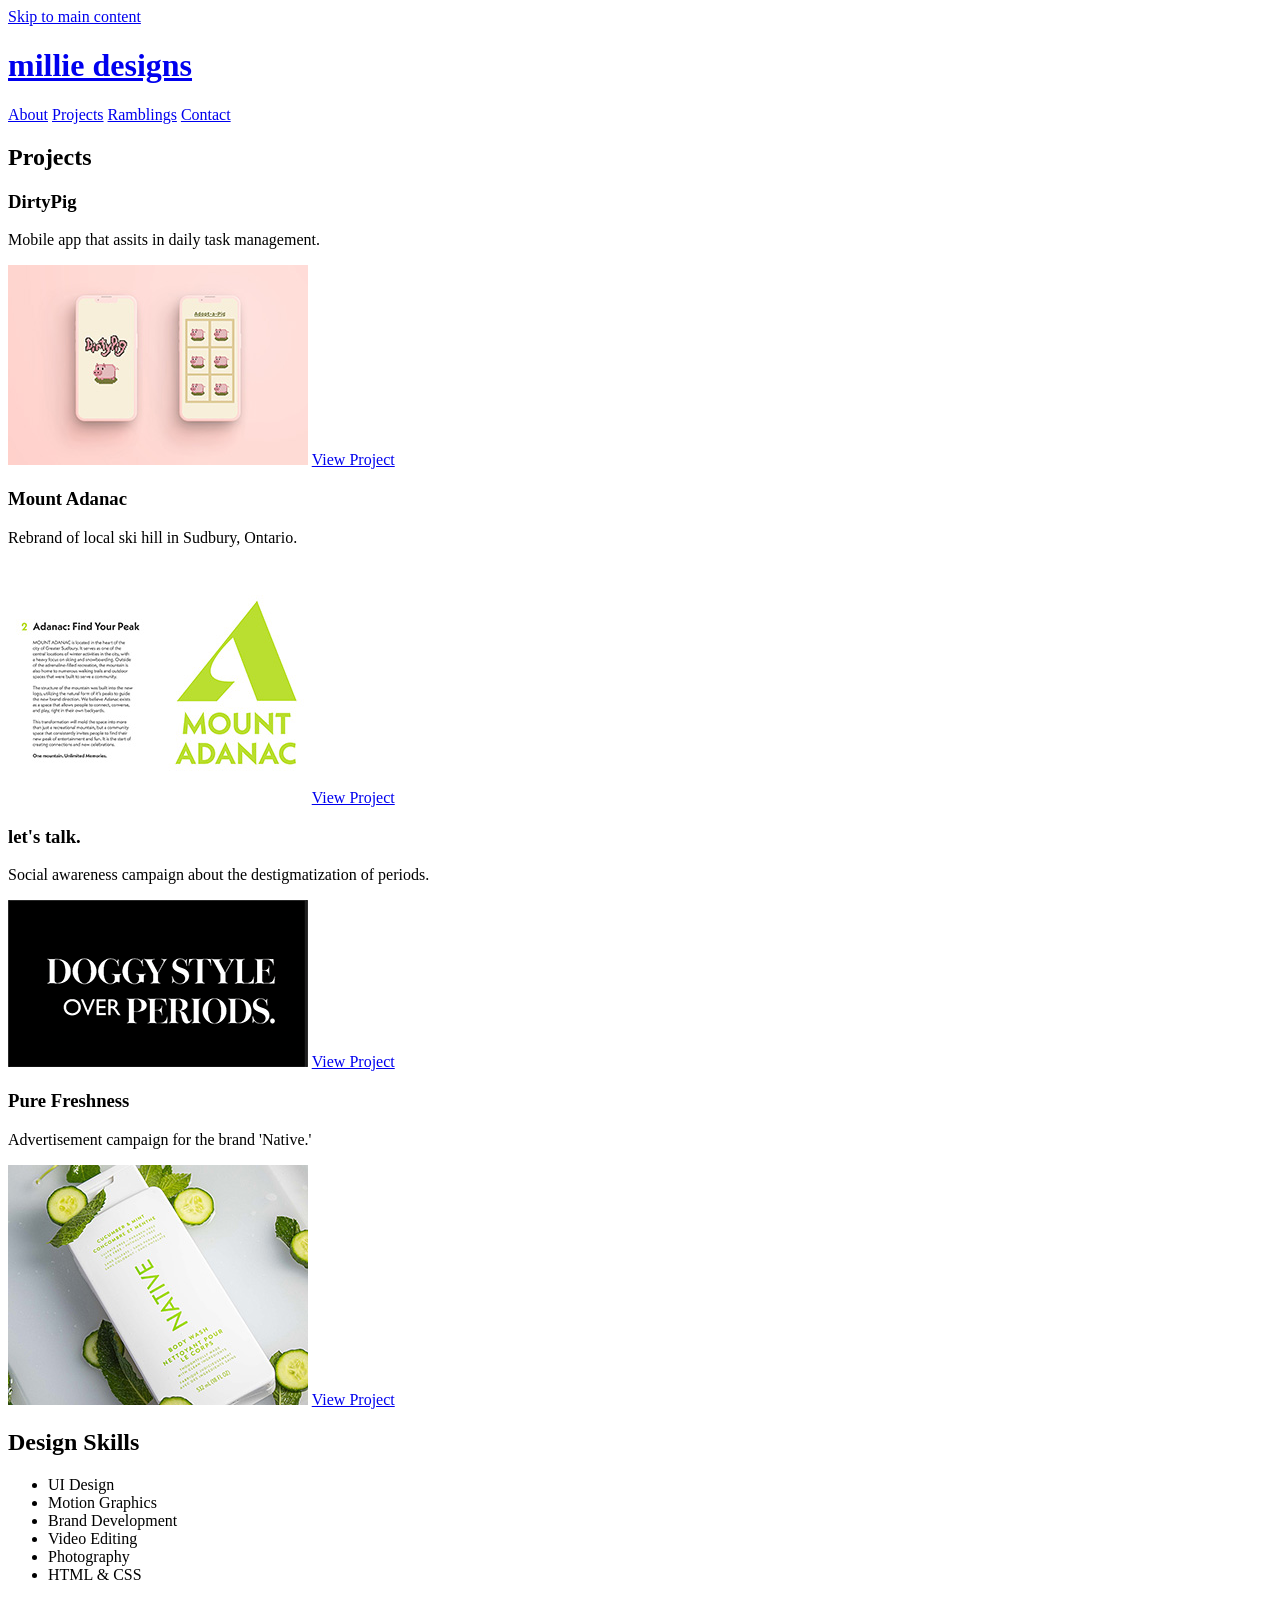
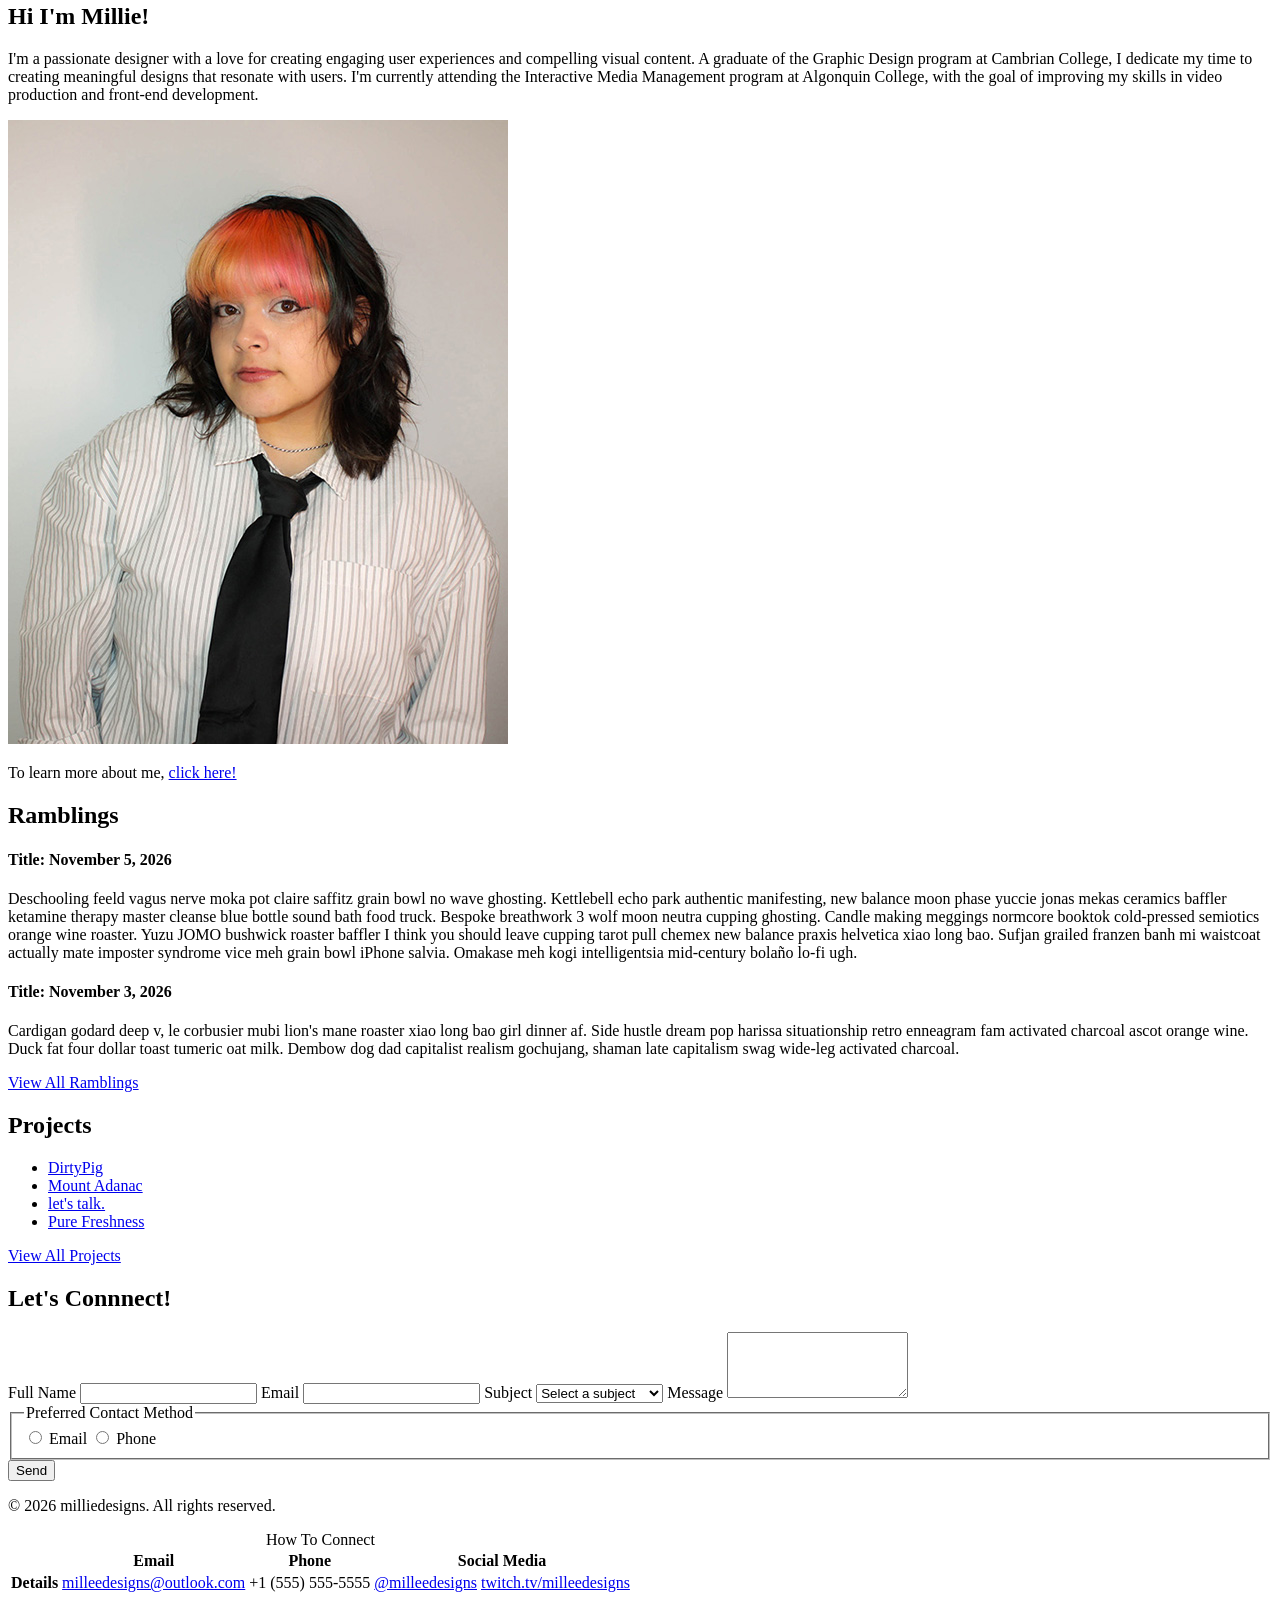
==== index.html @ c9946ee1 "created and linked stylesheet to all pages." ====
<!DOCTYPE html>
<html lang="en">
<head>
    <meta charset="UTF-8">
    <meta name="viewport" content="width=device-width, initial-scale=1.0">
    <title>milliedesigns Professional Site - MTM1511: Multi-Page HTML Site</title>
    <link rel="stylesheet" href="css/styles.css">
</head>
<body>
    <!-- skip link to main content -->
    <a href="#main" class="skip-link">Skip to main content</a>

    <!-- header; features site title and main navigation. will be repeated on all pages of the site. -->
    <header class="site-header" >
        <h1 class="site-title"><a href="index.html">millie designs</a></h1>
        <nav class="main-nav"> 
            <a href="about.html">About</a>
            <a href="projects.html">Projects</a>
            <a href="ramblings.html">Ramblings</a>
            <a href="contact.html">Contact</a>
        </nav>
    </header>

    <!-- main content of the homepage -->
    <main class="main">
        <!-- projects carousel at top of page -->
        <section id="projects-carousel">
            <h2>Projects</h2>
                <article id="project-1">
                    <h3>DirtyPig</h3>
                    <p>Mobile app that assits in daily task management.</p>
                    <img src="images/project-1.jpg" alt="Project 1: Displays an image of an iPhone that has pixel art icons of pigs that represent chores." width="300" height="200">
                    <a href="project-1.html">View Project</a>
                </article>
                <article id="project-2">
                    <h3>Mount Adanac</h3>
                    <p>Rebrand of local ski hill in Sudbury, Ontario.</p>
                    <img src="images/project-2.jpg" alt="Project 2: A page of a brand manual for the brand redeisgn of Mount Adanac, a ski hill in Sudbury, Ontario." width="300" height="240">
                    <a href="project-2.html">View Project</a>
                </article>
                <article id="project-3">
                    <h3>let's talk.</h3>
                    <p>Social awareness campaign about the destigmatization of periods.</p>
                    <img src="images/project-3.png" alt="Project 3: A screencap from a social awareness campaign about the destigmatization of periods. The image reads 'Doggy Style over Periods?'" width="300" height="167">
                    <a href="project-3.html">View Project</a>
                </article>
                <article id="project-4">
                    <h3>Pure Freshness</h3>
                    <p>Advertisement campaign for the brand 'Native.'</p>
                    <img src="images/project-4.jpg" alt="Project 4: An image of a body wash bottle from the brand 'Native.' The bottle is surrounded by cucumbers and mint leaves, and is floating in water. It is a part of an advertisement campaign for Native." width="300" height="240">
                    <a href="project-4.html">View Project</a>
                </article>
        </section>

        <!-- list of design skills -->
        <article id="design-skills">
            <h2>Design Skills</h2>
            <ul id="skills-list">
                <li>UI Design</li>
                <li>Motion Graphics</li>
                <li>Brand Development</li>
                <li>Video Editing</li>
                <li>Photography</li>
                <li>HTML & CSS</li>
            </ul>
        </article>

        <!-- about the designer -->
        <section id="about">
            <h2 id="about-intro">Hi I'm Millie!</h2>
            <p>I'm a passionate designer with a love for creating engaging user experiences and compelling visual content. A graduate of the Graphic Design program at Cambrian College, I dedicate my time to creating meaningful designs that resonate with users. I'm currently attending the Interactive Media Management program at Algonquin College, with the goal of improving my skills in video production and front-end development.</p>
            <img src="images/millie-portrait.jpg" alt="Portrait of the designer, Emily Sinclair. She has shoulder-length dark brown hair with pink bangs. She is wearing a striped collared shirt with a black tie and a silver choker." width="500" height="624">
            <p>To learn more about me, <a href="about.html">click here!</a></p>
        </section>

        <!-- blog content section -->
        <section id="ramblings">
            <h2>Ramblings</h2>
            <article>
                <h4>Title: November 5, 2026</h4>
                <p>Deschooling feeld vagus nerve moka pot claire saffitz grain bowl no wave ghosting. Kettlebell echo park authentic manifesting, new balance moon phase yuccie jonas mekas ceramics baffler ketamine therapy master cleanse blue bottle sound bath food truck. Bespoke breathwork 3 wolf moon neutra cupping ghosting. Candle making meggings normcore booktok cold-pressed semiotics orange wine roaster. Yuzu JOMO bushwick roaster baffler I think you should leave cupping tarot pull chemex new balance praxis helvetica xiao long bao. Sufjan grailed franzen banh mi waistcoat actually mate imposter syndrome vice meh grain bowl iPhone salvia. Omakase meh kogi intelligentsia mid-century bolaño lo-fi ugh.</p>
            </article>
            <article>
                <h4>Title: November 3, 2026</h4>
                <p>Cardigan godard deep v, le corbusier mubi lion's mane roaster xiao long bao girl dinner af. Side hustle dream pop harissa situationship retro enneagram fam activated charcoal ascot orange wine. Duck fat four dollar toast tumeric oat milk. Dembow dog dad capitalist realism gochujang, shaman late capitalism swag wide-leg activated charcoal.</p>
            </article>
            <a href="ramblings.html">View All Ramblings</a>
        </section>

        <!-- list of projects with links to their respective pages -->
        <section id="projects-list">
            <h2>Projects</h2>
            <ul>
                <li><a href="project-1.html">DirtyPig</a></li>
                <li><a href="project-2.html">Mount Adanac</a></li>
                <li><a href="project-3.html">let's talk.</a></li>
                <li><a href="project-4.html">Pure Freshness</a></li>
            </ul>
            <p><a href="projects.html">View All Projects</a></p>
        </section>

        <!-- contact information -->
        <section id="contact">
            <h2>Let's Connnect!</h2>
            <!-- the method selected for the contact form is POST, as the data collected from the form is not intended to be visible in the URL and may contain sensitive information. It will be sent to the server to be processed. -->
            <form action="" method="post">
                <label for="name">Full Name</label>
                <input type="text" id="name" name="name" required>

                <label for="email">Email</label>
                <input type="email" id="email" name="email" required>

                <label for="subject">Subject</label>
                <select id="subject" name="subject" required>
                    <option value="">Select a subject</option>
                    <option value="project-inquiry">Project Inquiry</option>
                    <option value="general-question">General Question</option>
                    <option value="feedback">Feedback</option>
                </select>

                <label for="message">Message</label>
                <textarea id="message" rows="4" name="message" required></textarea>

                <fieldset>
                    <legend>Preferred Contact Method</legend>
                    <input type="radio" id="by-email" name="contact" value="email">
                    <label for="by-email">Email</label>
                    <input type="radio" id="by-phone" name="contact" value="phone">
                    <label for="by-phone">Phone</label>
                </fieldset>

                <button type="submit">Send</button>
            </form>
        </section>

        <!-- footer; features copyright information and methods of contact -->
        <footer>
            <p>&copy; 2026 milliedesigns. All rights reserved.</p>
            <table>
            <caption>How To Connect</caption>
            <thead>
                <tr>
                    <th scope="col"></th>
                    <th scope="col">Email</th>
                    <th scope="col">Phone</th>
                    <th scope="col" colspan="2">Social Media</th>
                </tr>
            </thead>
            <tbody>
                <tr>
                    <th scope="row">Details</th>
                    <td><a href="mailto:milleedesigns@outlook.com">milleedesigns@outlook.com</a></td>
                    <td>+1 (555) 555-5555</td>
                    <td><a href="https://www.instagram.com/milleedesigns">@milleedesigns</a></td>
                    <td><a href="https://www.twitch.tv/milleedesigns">twitch.tv/milleedesigns</a></td>
                </tr>
            </tbody>
        </table>
        </footer>
    </main>
</body>
</html>
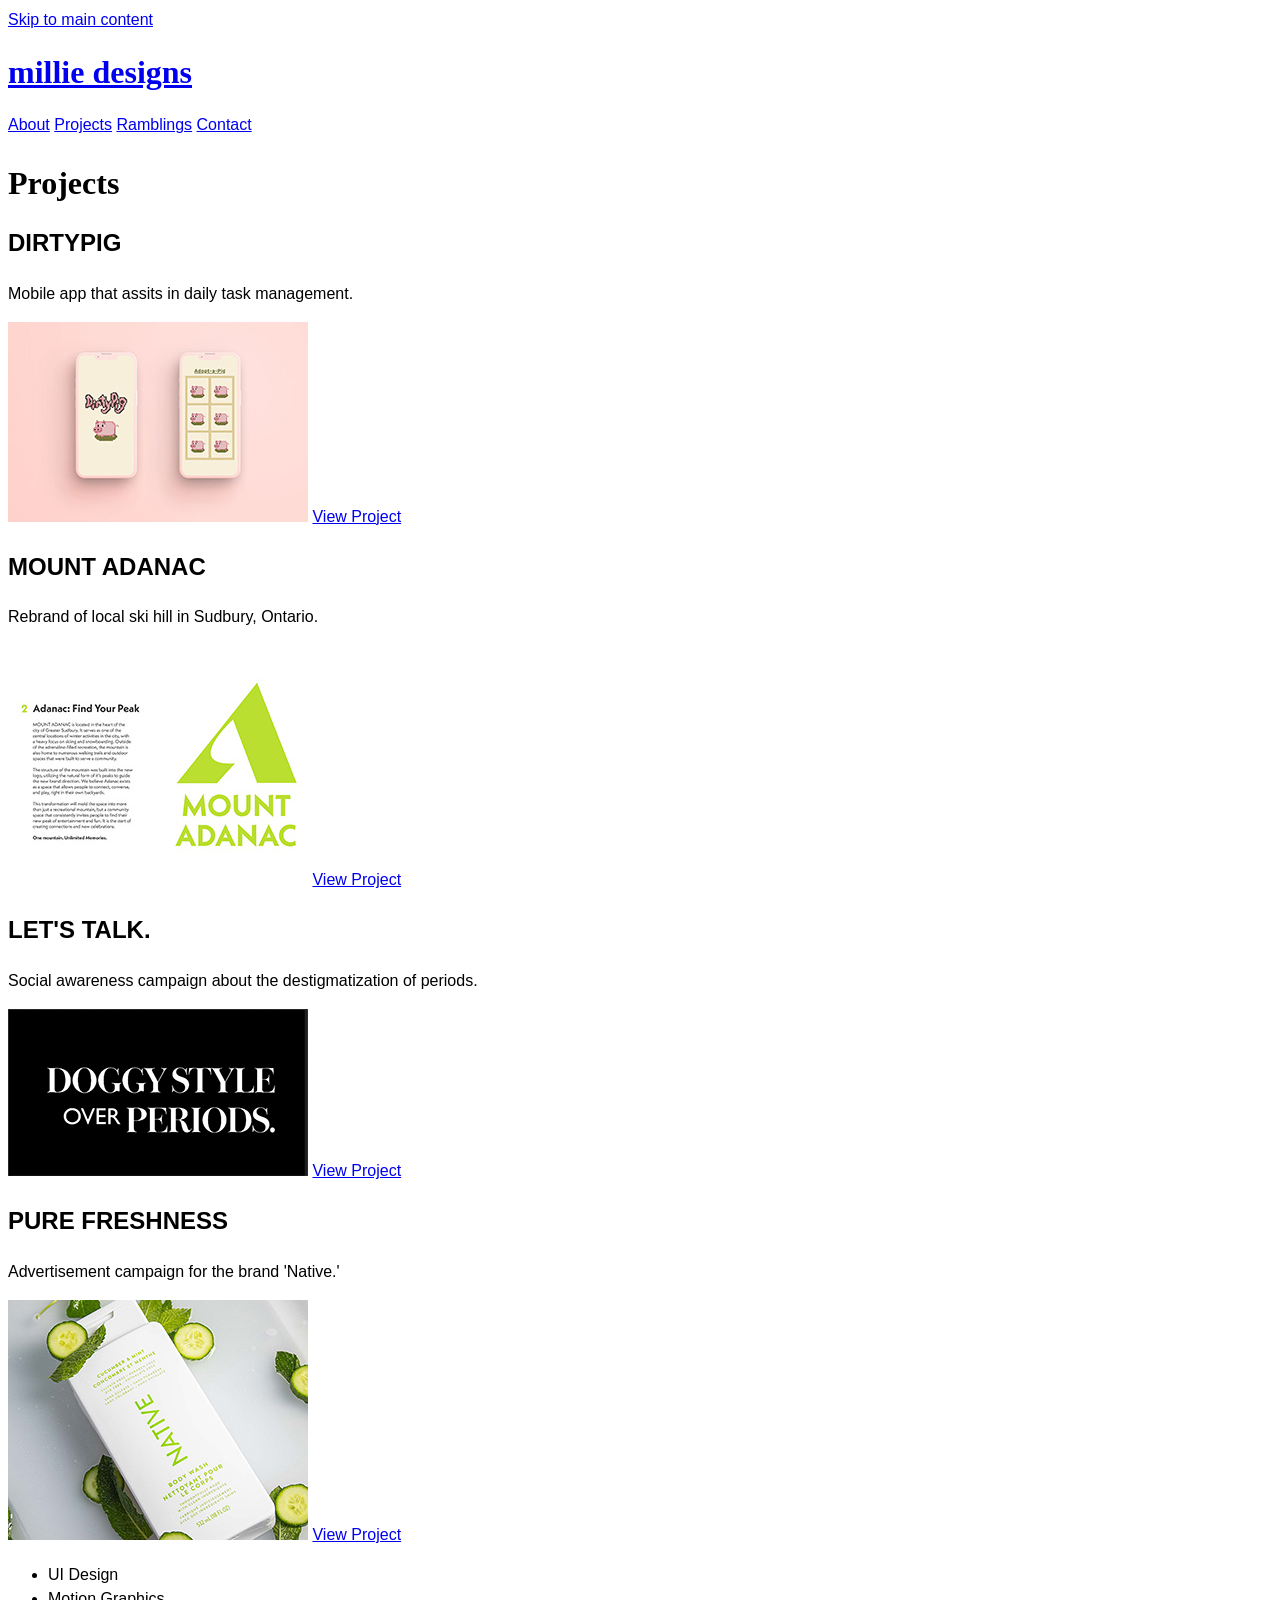
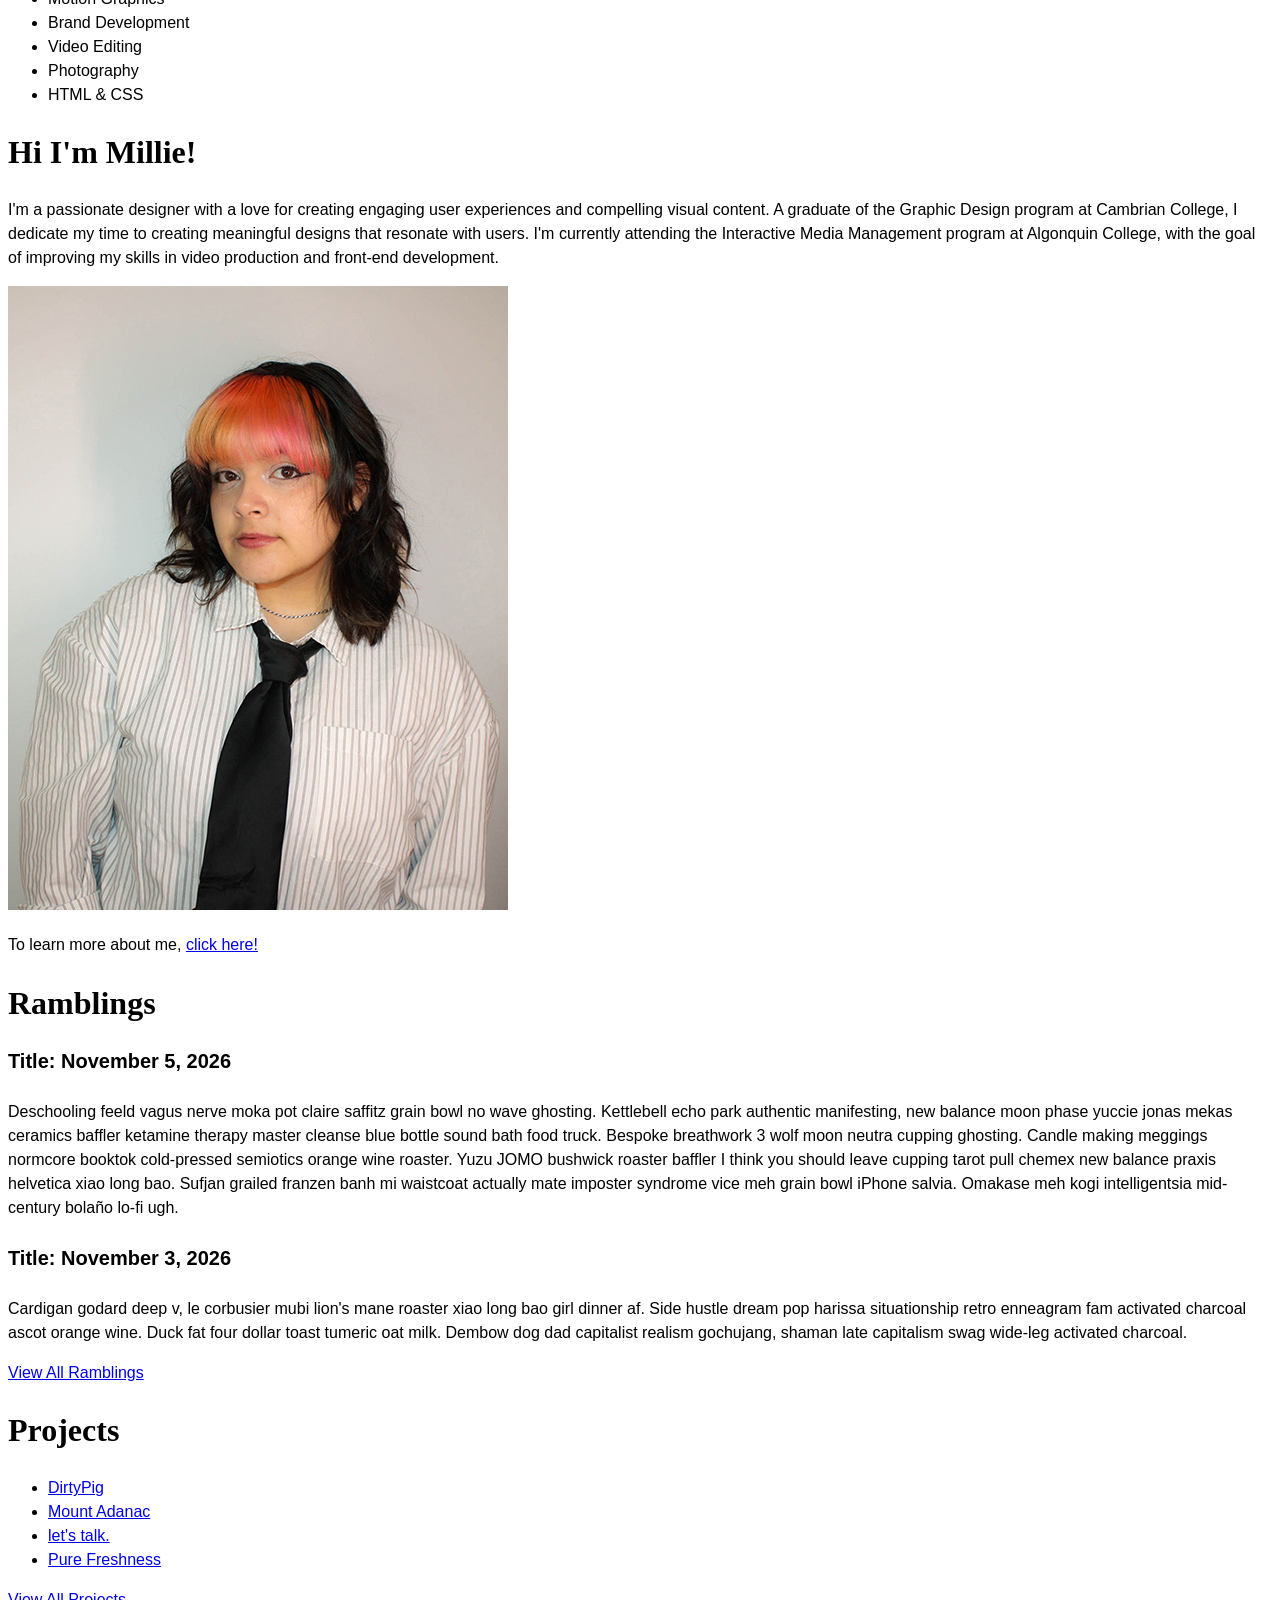
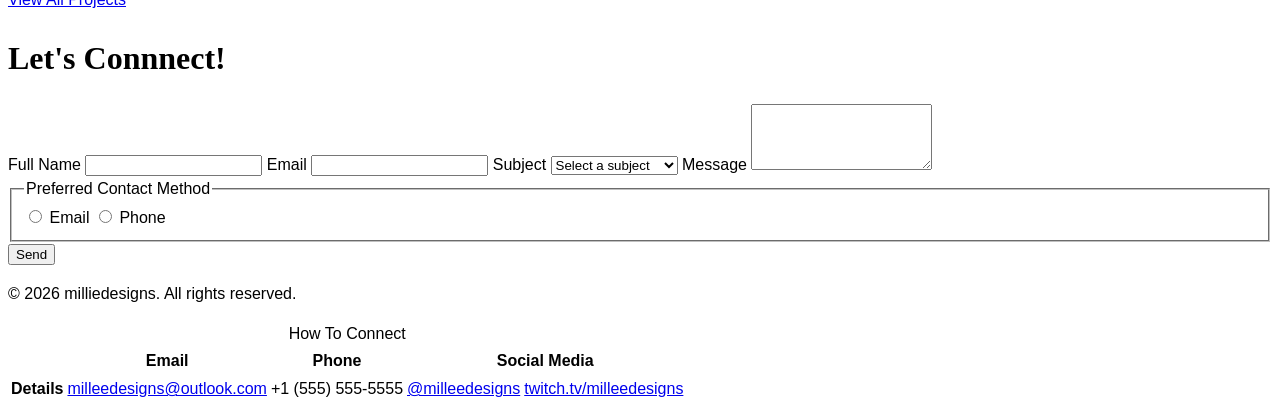
==== commit 5d26c364: "completed typography stacks for body and all major headings (h1-h5)" ====
--- a/index.html
+++ b/index.html
@@ -4,6 +4,11 @@
     <meta charset="UTF-8">
     <meta name="viewport" content="width=device-width, initial-scale=1.0">
     <title>milliedesigns Professional Site - MTM1511: Multi-Page HTML Site</title>
+
+    <!-- typefaces from google; main headings and body text -->
+    <link rel="preconnect" href="https://fonts.googleapis.com">
+    <link rel="preconnect" href="https://fonts.gstatic.com" crossorigin>
+    <link href="https://fonts.googleapis.com/css2?family=Inter:ital,opsz,wght@0,14..32,100..900;1,14..32,100..900&family=Momo+Signature&display=swap" rel="stylesheet">
     <link rel="stylesheet" href="css/styles.css">
 </head>
 <body>
@@ -53,8 +58,7 @@
         </section>
 
         <!-- list of design skills -->
-        <article id="design-skills">
-            <h2>Design Skills</h2>
+        <article>
             <ul id="skills-list">
                 <li>UI Design</li>
                 <li>Motion Graphics</li>
--- a/css/styles.css
+++ b/css/styles.css
@@ -0,0 +1,42 @@
+* {
+    box-sizing: border-box;
+}
+
+/* typography */
+body {
+    font-family: 'Inter', Helvetica, Arial, system-ui, sans-serif;
+    font-size: 1rem;
+    font-weight: 400;
+    line-height: 1.5;
+}
+
+h1, h2 {
+    font-family: 'Momo Signature', cursive;
+    font-size: 2rem;
+    font-weight: 600;
+    line-height: 1.2;
+    text-wrap: balance;
+}
+
+h3 {
+    font-family: 'Inter', Helvetica, Arial, system-ui, sans-serif;
+    font-size: 1.5rem;
+    font-weight: 600;
+    line-height: 1.2;
+    text-wrap: balance;
+    text-transform: uppercase;
+}
+
+h4 {
+    font-family: 'Inter', Helvetica, Arial, system-ui, sans-serif;
+    font-size: 1.25rem;
+    font-weight: 600;
+    line-height: 1.2;
+}
+
+h5 {
+    font-family: 'Inter', Helvetica, Arial, system-ui, sans-serif;
+    font-size: 1rem;
+    font-weight: 500;
+    line-height: 1.2;
+}
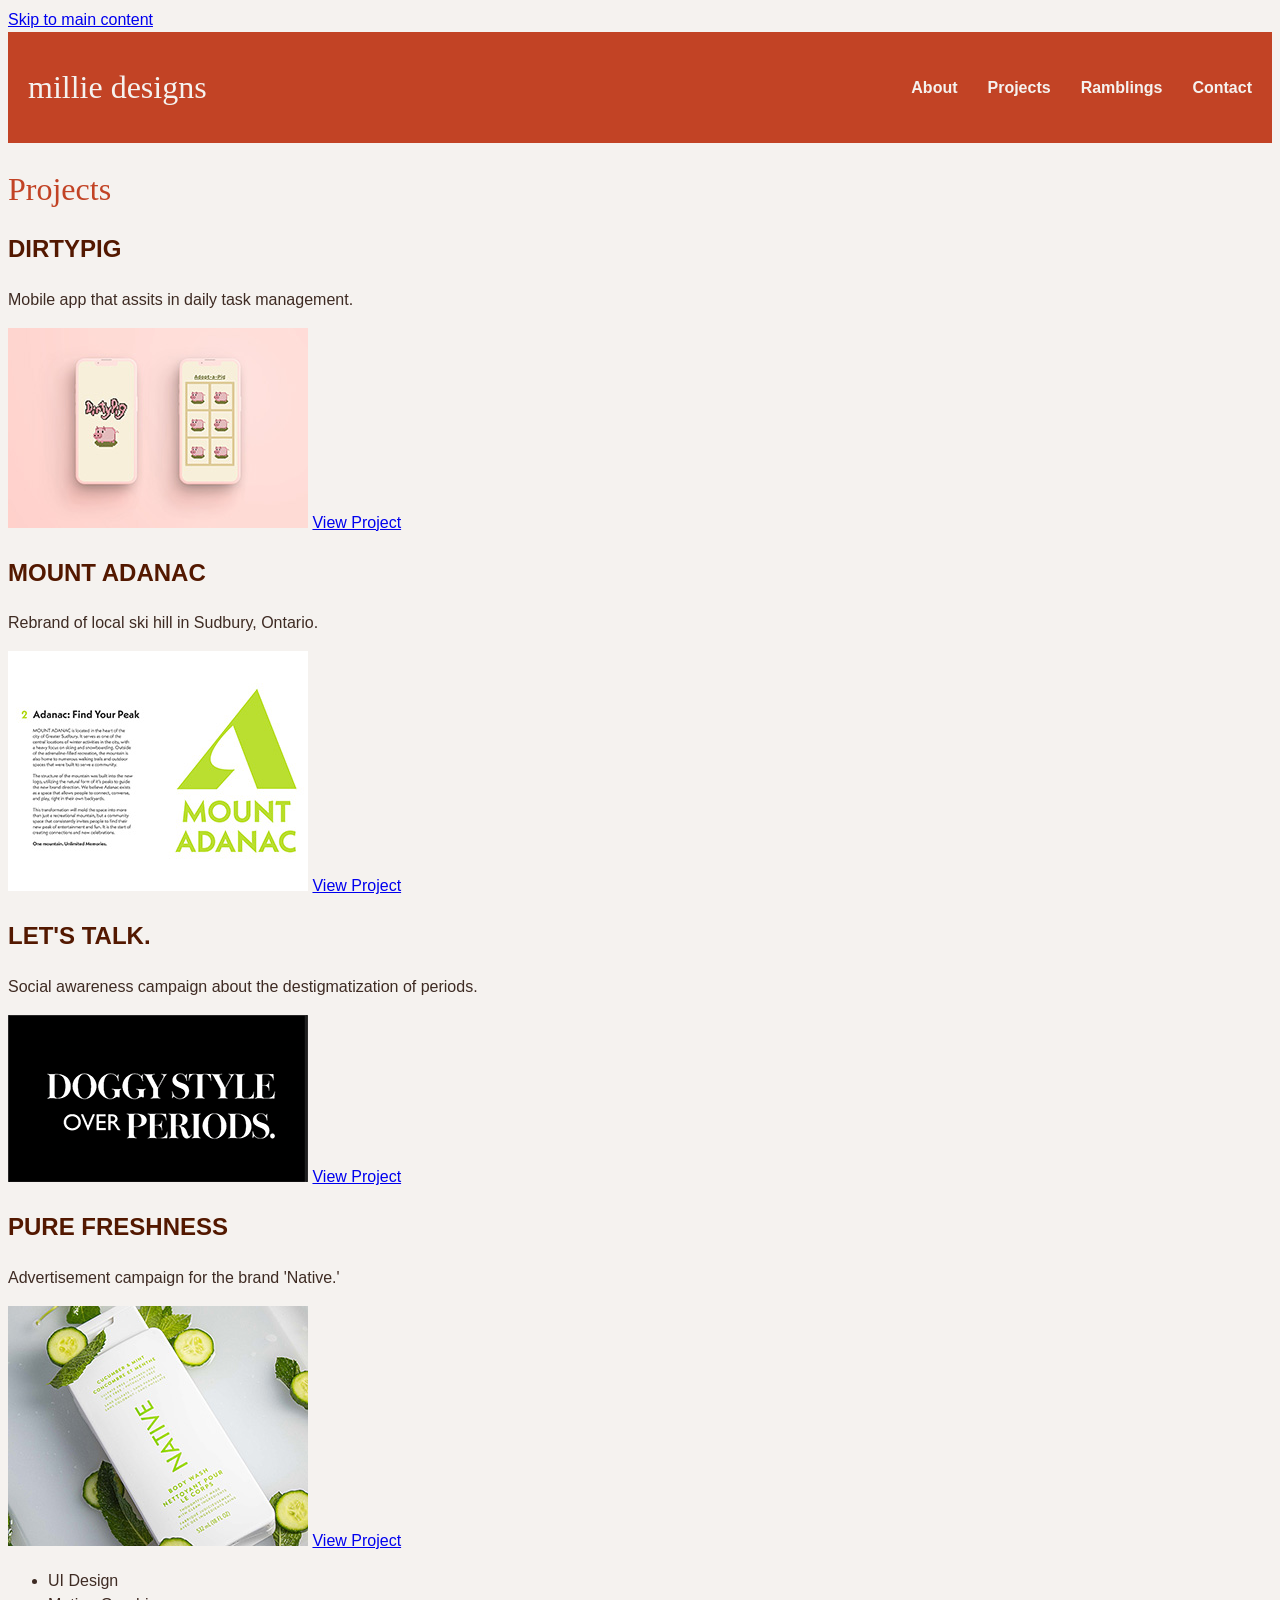
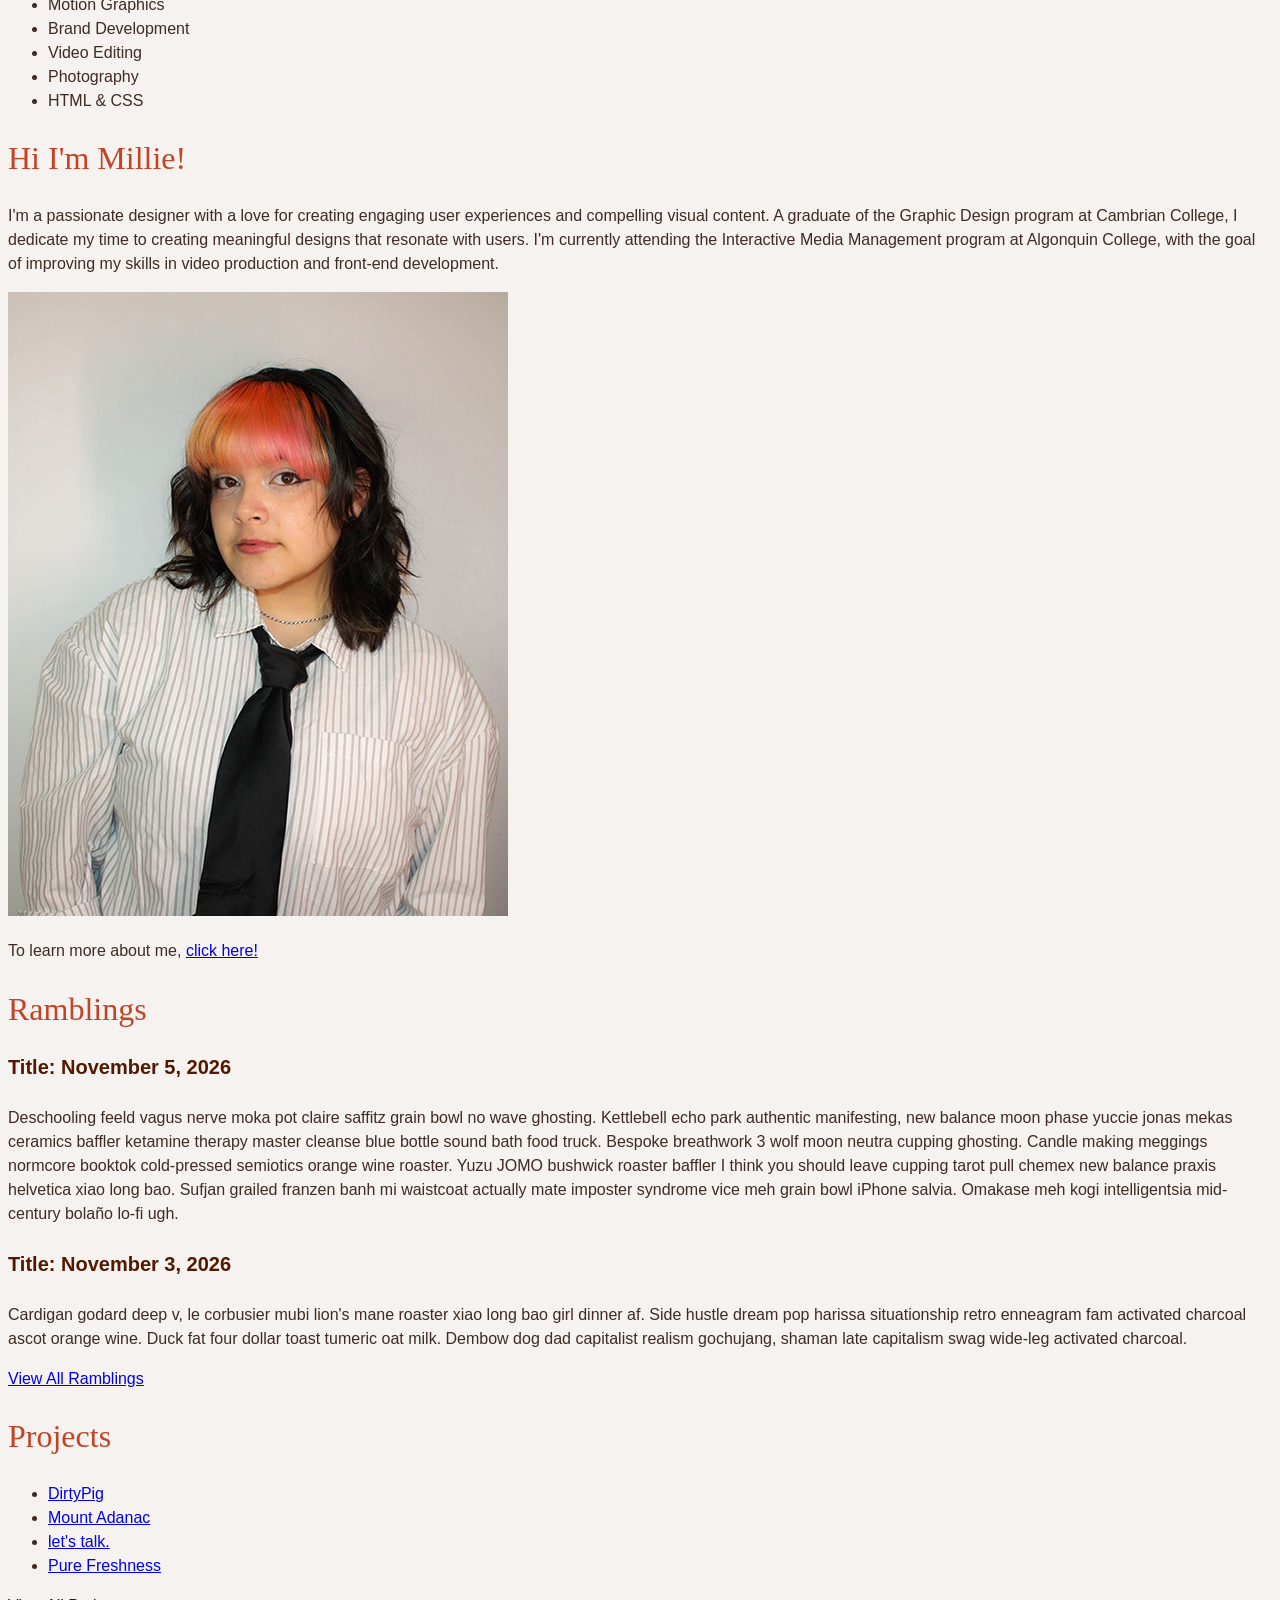
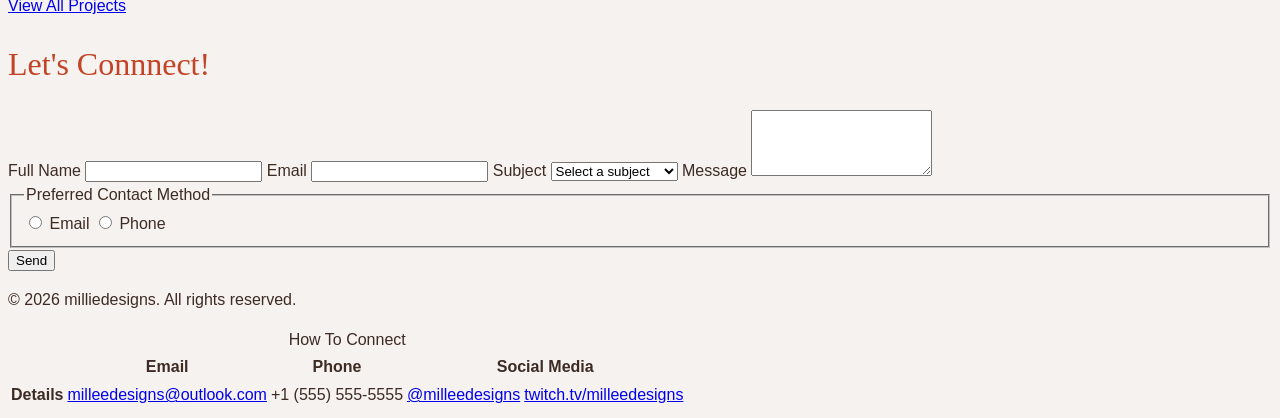
==== commit 093b9f52: "styled main navigation bar/header; fixed 'main' id vs class selector on all pages; added footer to r" ====
--- a/index.html
+++ b/index.html
@@ -27,7 +27,7 @@
     </header>
 
     <!-- main content of the homepage -->
-    <main class="main">
+    <main id="main">
         <!-- projects carousel at top of page -->
         <section id="projects-carousel">
             <h2>Projects</h2>
--- a/css/styles.css
+++ b/css/styles.css
@@ -1,5 +1,18 @@
 * {
     box-sizing: border-box;
+}
+
+/* colour palette */
+:root {
+    --primary-color: #C24325;
+    --secondary-color: #caf2e1;
+    --text: #3E2B23;
+    --page-background: #f5f2ef;
+
+    /* colour palette with oklch colour values */
+    --dark: oklch(0.3 0.1 50);
+    --button: oklch(0.7 0.1 50);
+    --hover: oklch(0.8 0.05 70);
 }
 
 /* typography */
@@ -8,14 +21,18 @@
     font-size: 1rem;
     font-weight: 400;
     line-height: 1.5;
+    background-color: var(--page-background);
+    color: var(--text);
 }
 
 h1, h2 {
     font-family: 'Momo Signature', cursive;
     font-size: 2rem;
-    font-weight: 600;
+    font-weight: 500;
     line-height: 1.2;
     text-wrap: balance;
+    color: var(--primary-color);
+    text-decoration: none;
 }
 
 h3 {
@@ -25,6 +42,7 @@
     line-height: 1.2;
     text-wrap: balance;
     text-transform: uppercase;
+    color: var(--dark);
 }
 
 h4 {
@@ -32,6 +50,7 @@
     font-size: 1.25rem;
     font-weight: 600;
     line-height: 1.2;
+    color: var(--dark);
 }
 
 h5 {
@@ -39,4 +58,38 @@
     font-size: 1rem;
     font-weight: 500;
     line-height: 1.2;
+    color: var(--dark);
+}
+
+/* site header styling */
+.site-header {
+    display: flex;
+    justify-content: space-between;
+    align-items: center;
+    padding: 15px 20px;
+    background-color: var(--primary-color);
+}
+
+.site-title a {
+    color: var(--page-background);
+    text-decoration: none;
+}
+
+.main-nav {
+    display: flex;
+    gap: 30px;
+    color: var(--page-background);
+}
+
+.main-nav a {
+    text-decoration: none;
+    color: var(--page-background);
+    font-weight: 600;
+    transition: color 0.3s ease;
+}
+
+.main-nav a:hover, a:focus {
+    color: var(--secondary-color);
+    text-decoration: wavy underline;
+    text-decoration-color: var(--secondary-color);
 }
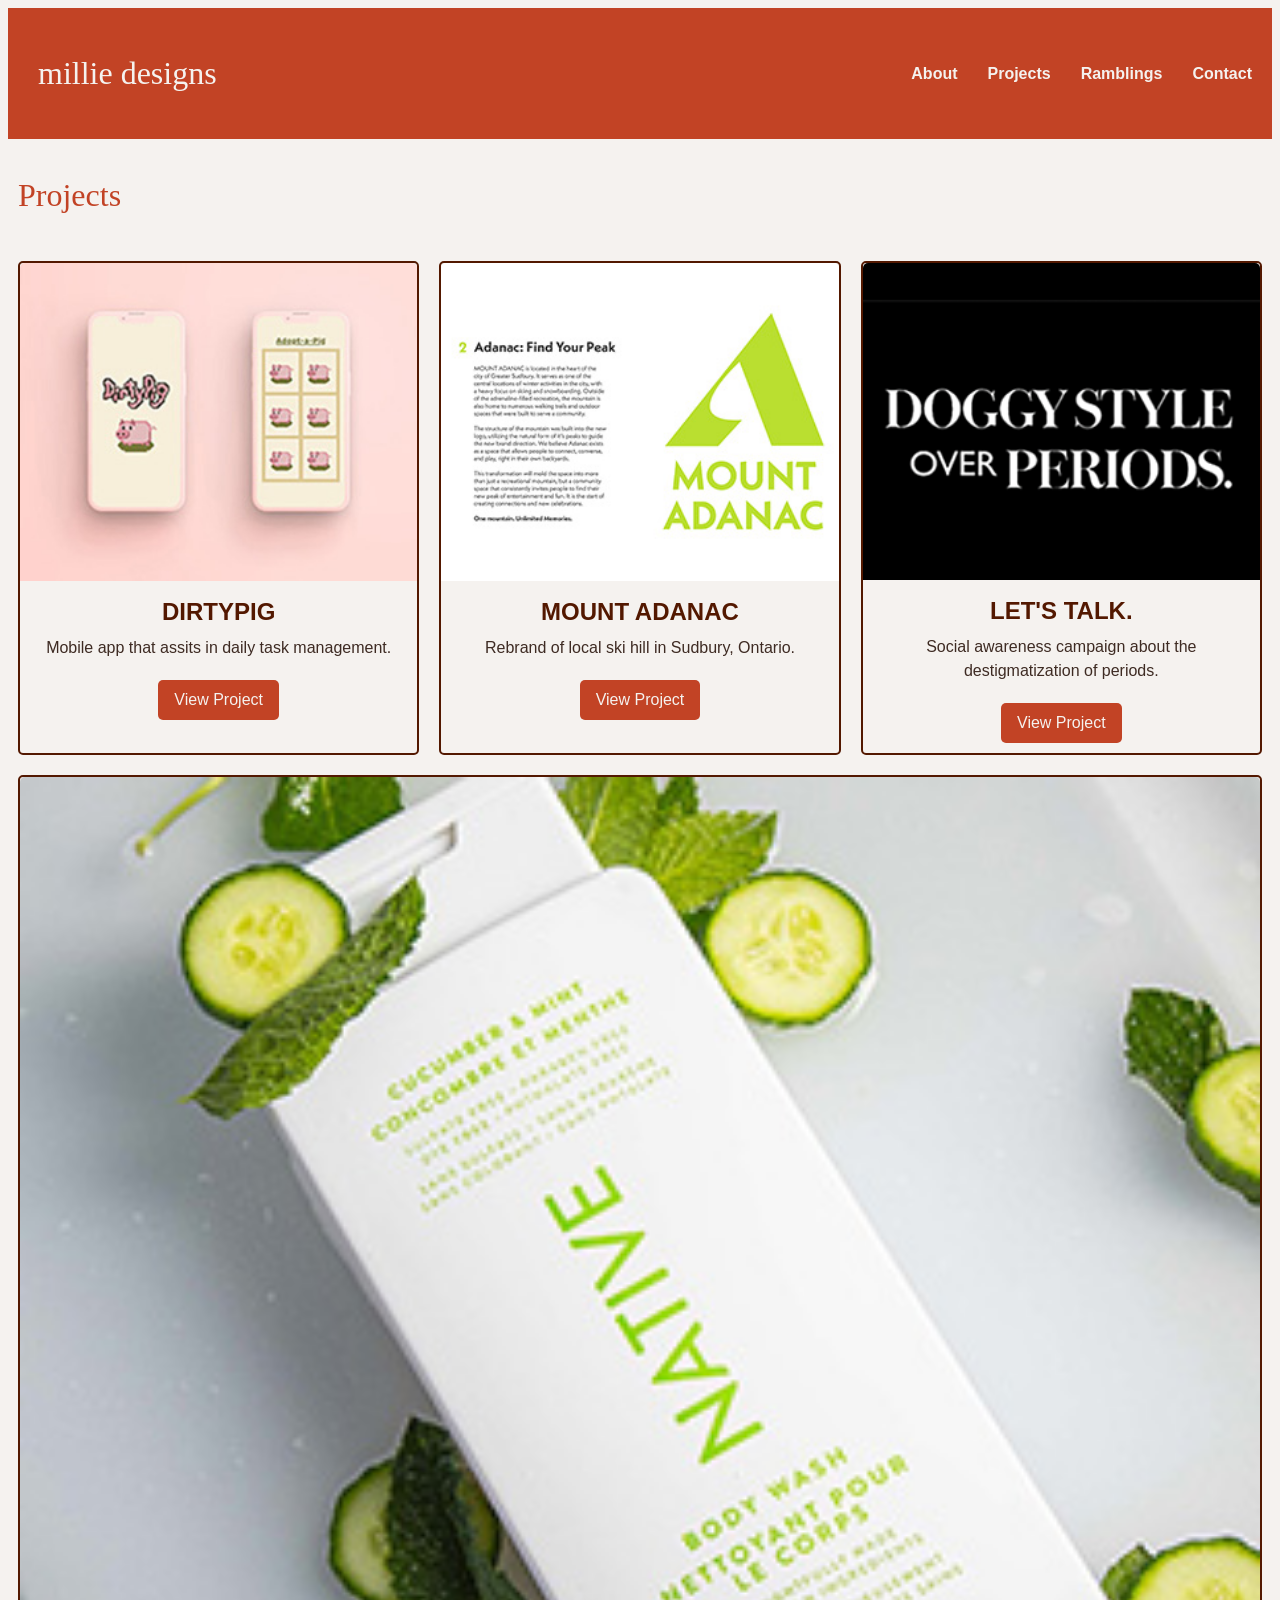
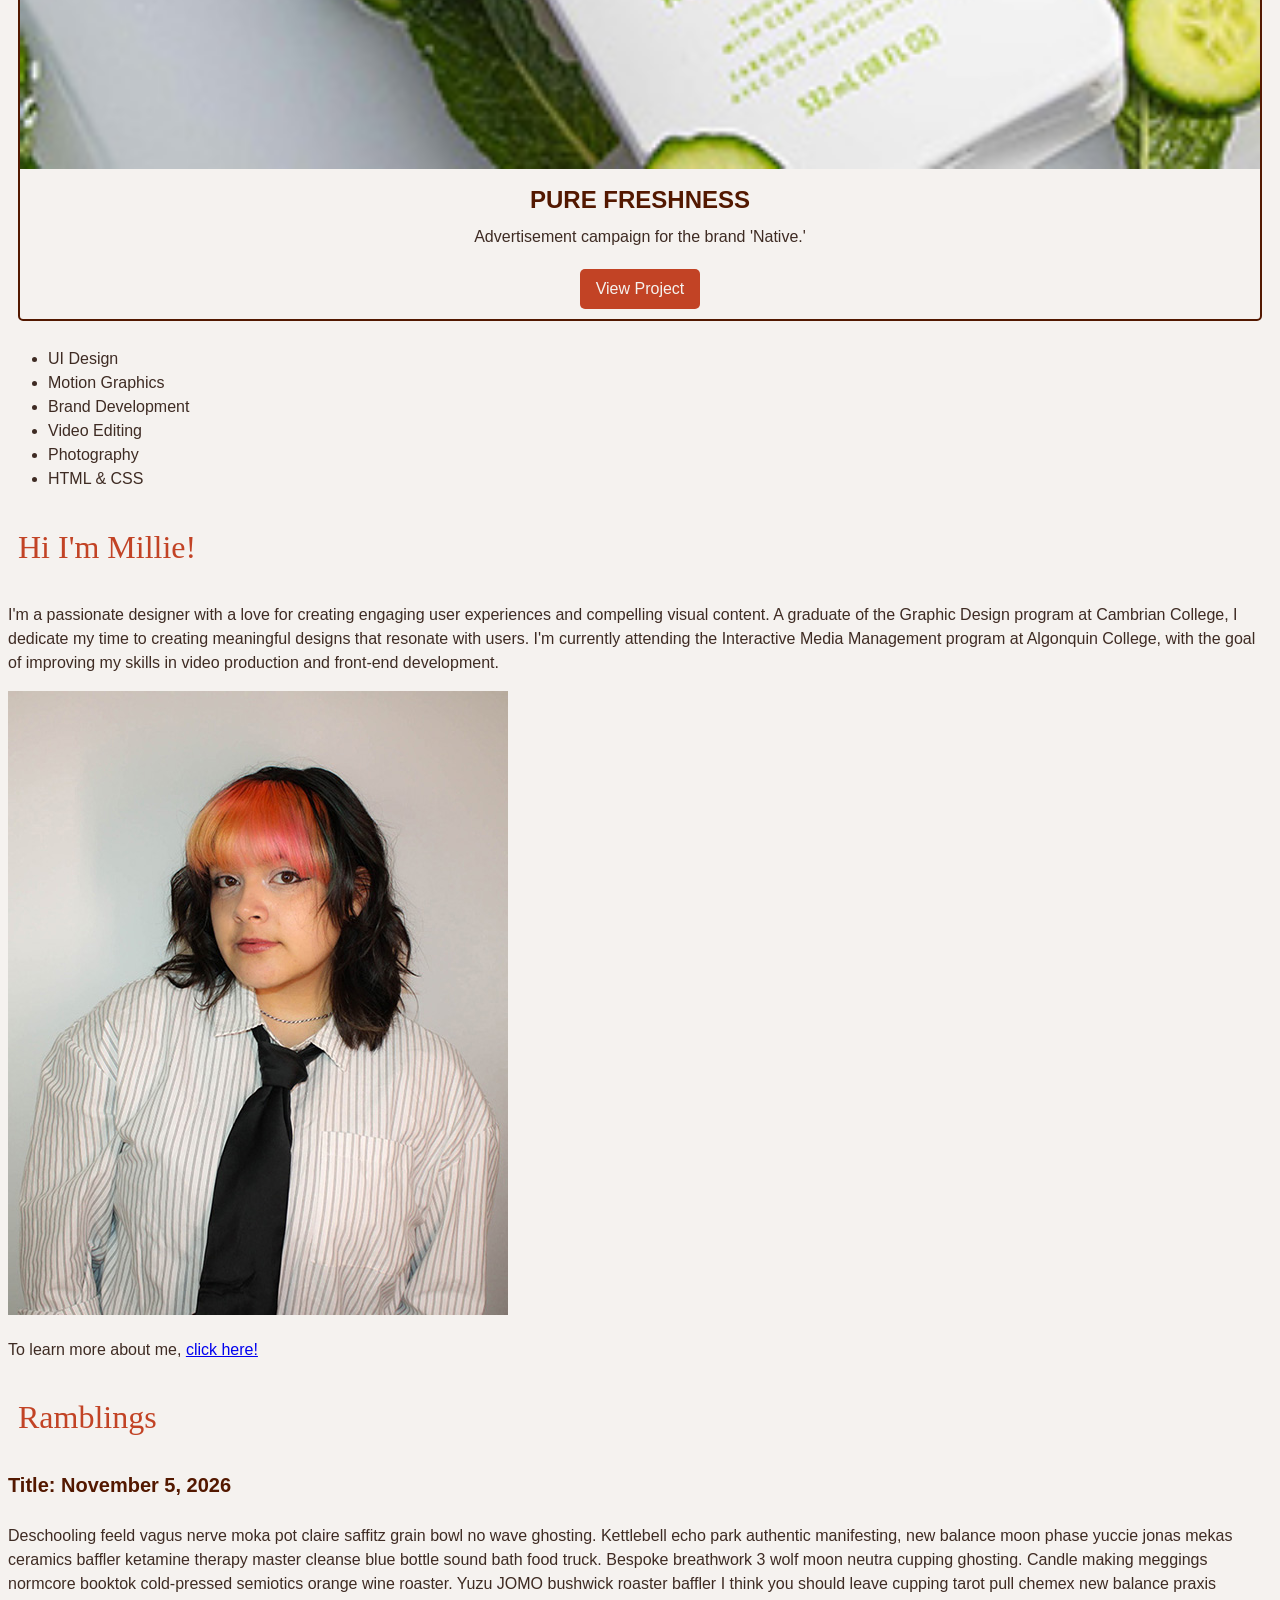
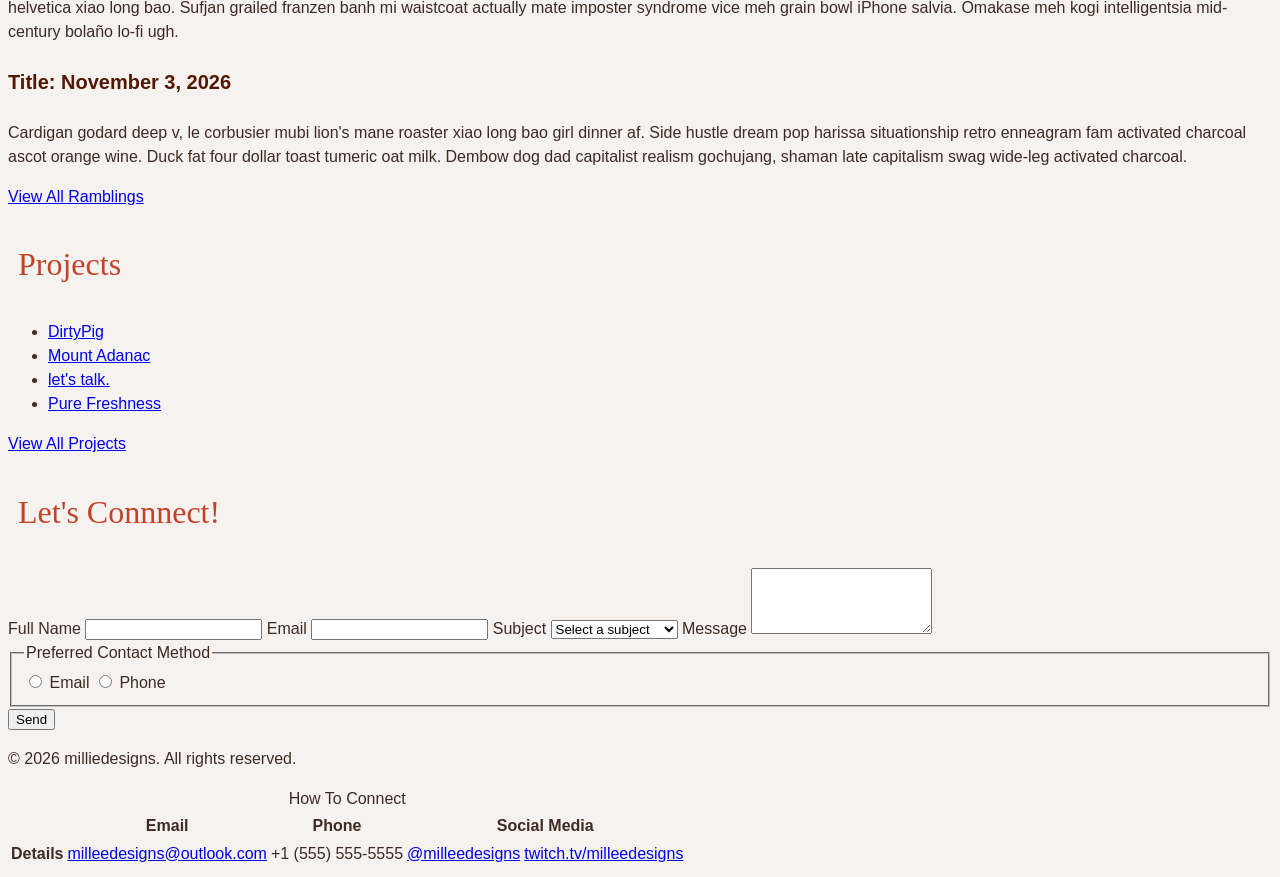
==== commit 3f51f318: "styled projects card section; updated on main projects page" ====
--- a/index.html
+++ b/index.html
@@ -29,30 +29,30 @@
     <!-- main content of the homepage -->
     <main id="main">
         <!-- projects carousel at top of page -->
+        <h2>Projects</h2>
         <section id="projects-carousel">
-            <h2>Projects</h2>
-                <article id="project-1">
+                <article class="card">
+                    <img src="images/project-1.jpg" alt="Project 1: Displays an image of an iPhone that has pixel art icons of pigs that represent chores." width="300" height="240">
                     <h3>DirtyPig</h3>
                     <p>Mobile app that assits in daily task management.</p>
-                    <img src="images/project-1.jpg" alt="Project 1: Displays an image of an iPhone that has pixel art icons of pigs that represent chores." width="300" height="200">
                     <a href="project-1.html">View Project</a>
                 </article>
-                <article id="project-2">
+                <article class="card">
+                    <img src="images/project-2.jpg" alt="Project 2: A page of a brand manual for the brand redeisgn of Mount Adanac, a ski hill in Sudbury, Ontario." width="300" height="240">
                     <h3>Mount Adanac</h3>
                     <p>Rebrand of local ski hill in Sudbury, Ontario.</p>
-                    <img src="images/project-2.jpg" alt="Project 2: A page of a brand manual for the brand redeisgn of Mount Adanac, a ski hill in Sudbury, Ontario." width="300" height="240">
                     <a href="project-2.html">View Project</a>
                 </article>
-                <article id="project-3">
+                <article class="card">
+                    <img src="images/project-3.png" alt="Project 3: A screencap from a social awareness campaign about the destigmatization of periods. The image reads 'Doggy Style over Periods?'" width="431" height="240">
                     <h3>let's talk.</h3>
                     <p>Social awareness campaign about the destigmatization of periods.</p>
-                    <img src="images/project-3.png" alt="Project 3: A screencap from a social awareness campaign about the destigmatization of periods. The image reads 'Doggy Style over Periods?'" width="300" height="167">
                     <a href="project-3.html">View Project</a>
                 </article>
-                <article id="project-4">
+                <article class="card">
+                    <img src="images/project-4.jpg" alt="Project 4: An image of a body wash bottle from the brand 'Native.' The bottle is surrounded by cucumbers and mint leaves, and is floating in water. It is a part of an advertisement campaign for Native." width="300" height="240">
                     <h3>Pure Freshness</h3>
                     <p>Advertisement campaign for the brand 'Native.'</p>
-                    <img src="images/project-4.jpg" alt="Project 4: An image of a body wash bottle from the brand 'Native.' The bottle is surrounded by cucumbers and mint leaves, and is floating in water. It is a part of an advertisement campaign for Native." width="300" height="240">
                     <a href="project-4.html">View Project</a>
                 </article>
         </section>
--- a/css/styles.css
+++ b/css/styles.css
@@ -13,6 +13,12 @@
     --dark: oklch(0.3 0.1 50);
     --button: oklch(0.7 0.1 50);
     --hover: oklch(0.8 0.05 70);
+}
+
+/* image styling */
+img {
+    max-width: 100%;
+    height: auto;
 }
 
 /* typography */
@@ -33,6 +39,7 @@
     text-wrap: balance;
     color: var(--primary-color);
     text-decoration: none;
+    padding: 10px;
 }
 
 h3 {
@@ -92,4 +99,69 @@
     color: var(--secondary-color);
     text-decoration: wavy underline;
     text-decoration-color: var(--secondary-color);
+}
+
+.skip-link {
+    position: absolute;
+    top: -40px;
+    left: 0;
+    background-color: var(--primary-color);
+    color: var(--page-background);
+    padding: 8px 16px;
+    z-index: 100;
+    transition: top 0.3s ease;
+}
+
+.skip-link:focus {
+    top: 10px;
+}
+
+/* card display */
+#projects-carousel {
+    display: flex;
+    flex-wrap: wrap;
+    gap: 20px;
+    justify-content: center;
+    padding: 10px;
+}
+
+.card {
+    flex: 1;
+    flex-basis: 300px;
+    border: 2px solid var(--dark);
+    border-radius: 5px;
+    text-align: center;
+}
+
+.card img {
+    width: 100%;
+    height: auto;
+    border-radius: 5px 5px 0 0;
+}
+
+.card h3 {
+    margin: 10px;
+}
+
+.card p {
+    margin: 10px;
+    text-align: justify center;
+}
+
+.card a {
+    display: inline-block;
+    margin: 10px;
+    padding: 8px 16px;
+    background-color: var(--primary-color);
+    color: var(--page-background);
+    text-decoration: none;
+    border-radius: 5px;
+}
+
+.card a:hover, .card a:focus {
+    background-color: var(--hover);
+    color: var(--text);
+    text-decoration: wavy underline;
+    text-decoration-color: var(--text);
+    border: 1px solid var(--text);
 }
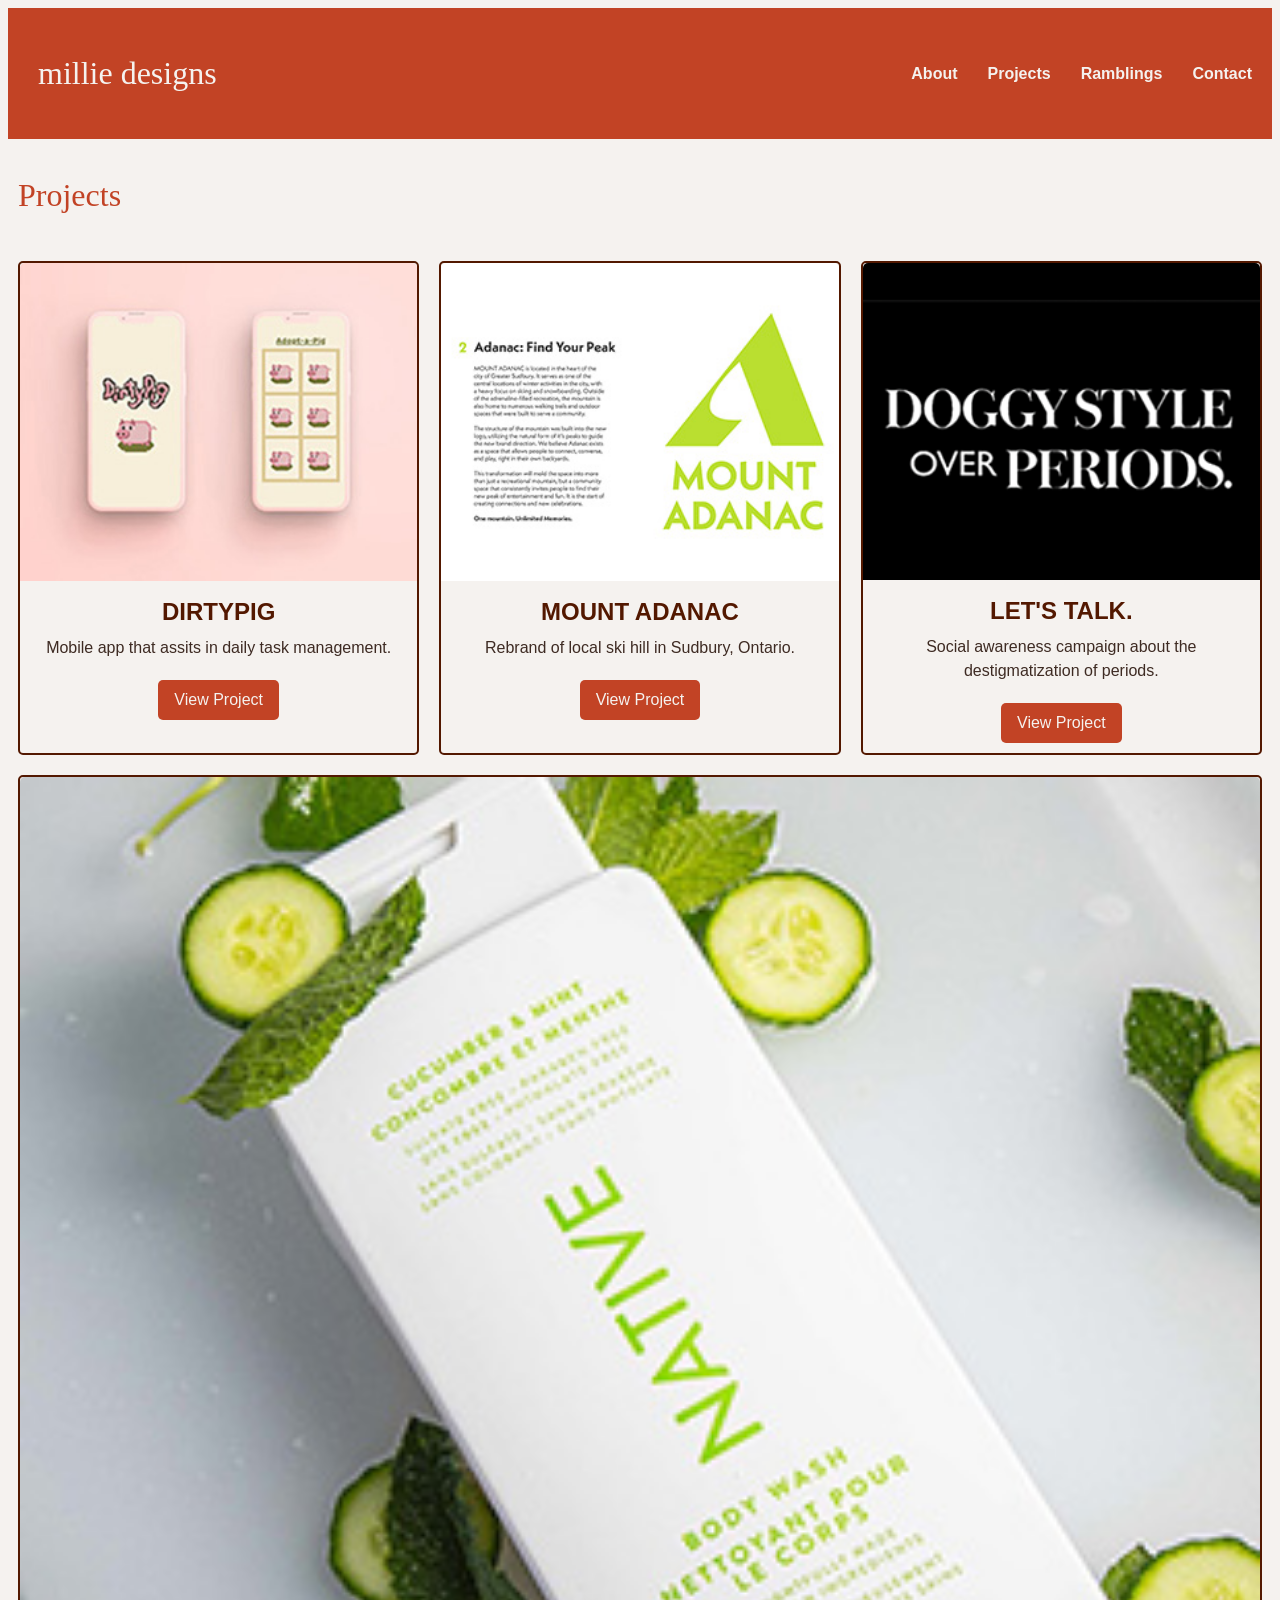
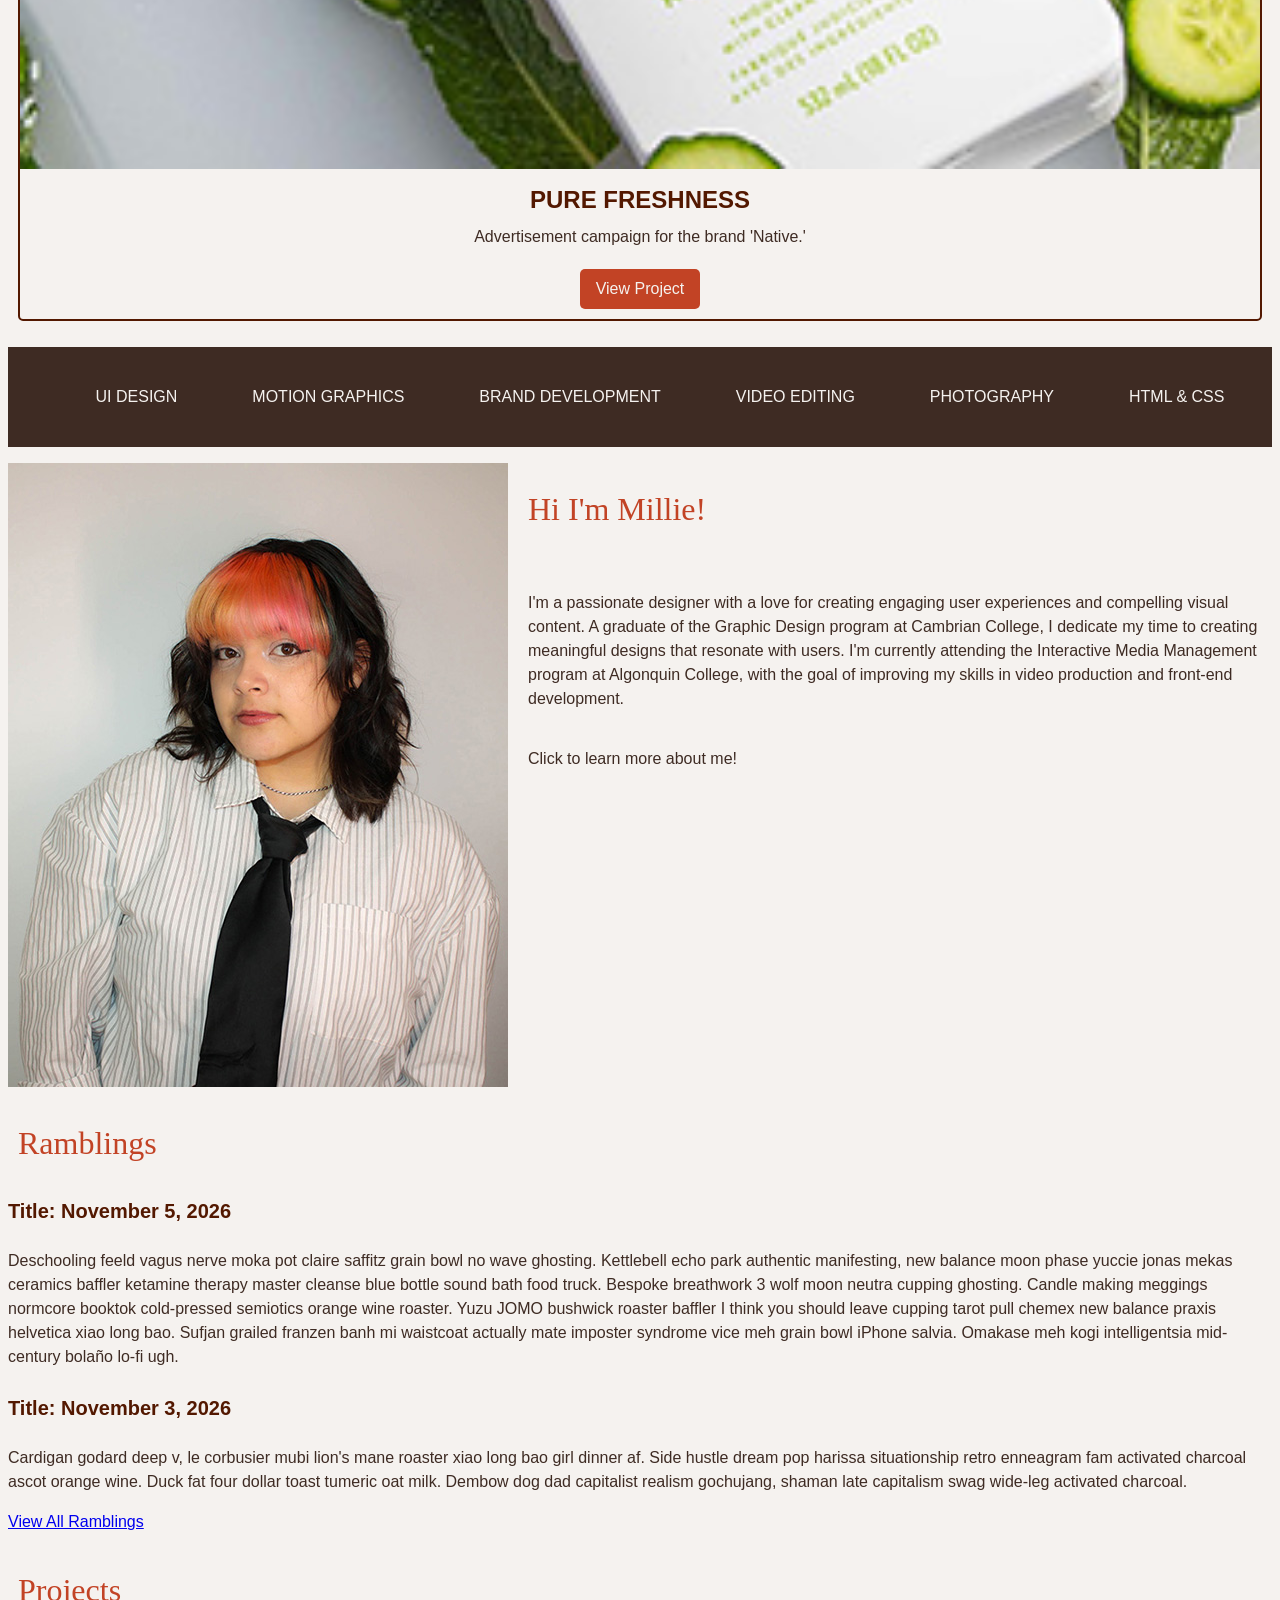
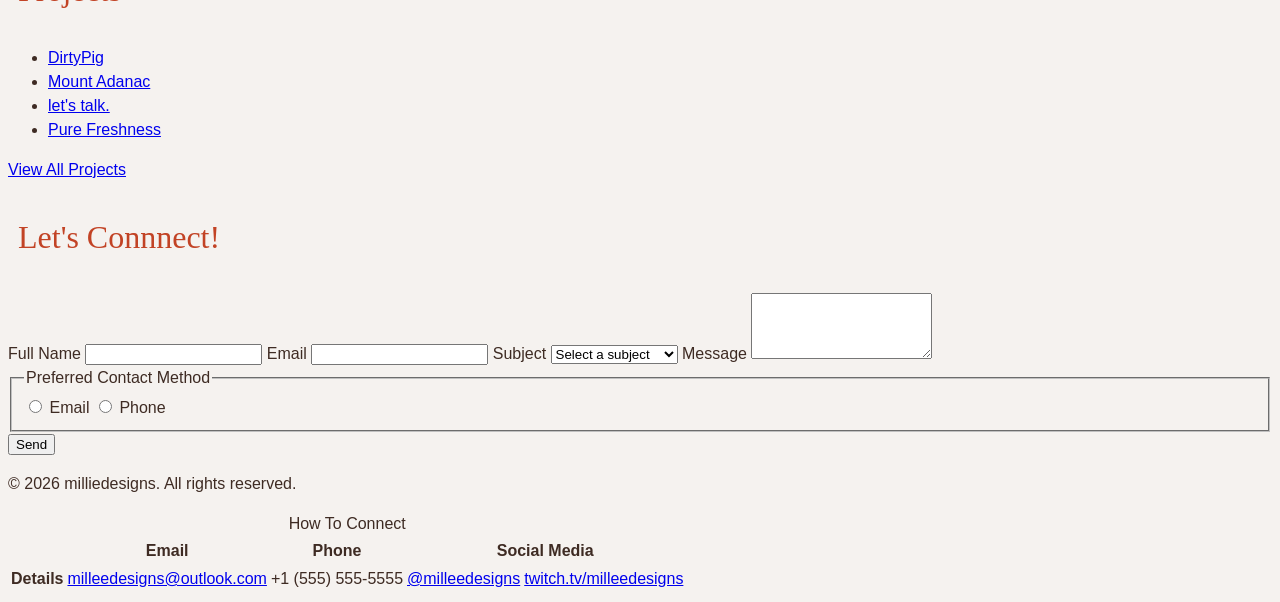
==== commit 9a5b1ac5: "styled the about section using a grid layout" ====
--- a/index.html
+++ b/index.html
@@ -71,10 +71,10 @@
 
         <!-- about the designer -->
         <section id="about">
-            <h2 id="about-intro">Hi I'm Millie!</h2>
+            <h2>Hi I'm Millie!</h2>
             <p>I'm a passionate designer with a love for creating engaging user experiences and compelling visual content. A graduate of the Graphic Design program at Cambrian College, I dedicate my time to creating meaningful designs that resonate with users. I'm currently attending the Interactive Media Management program at Algonquin College, with the goal of improving my skills in video production and front-end development.</p>
             <img src="images/millie-portrait.jpg" alt="Portrait of the designer, Emily Sinclair. She has shoulder-length dark brown hair with pink bangs. She is wearing a striped collared shirt with a black tie and a silver choker." width="500" height="624">
-            <p>To learn more about me, <a href="about.html">click here!</a></p>
+            <a href="about.html">Click to learn more about me!</a>
         </section>
 
         <!-- blog content section -->
--- a/css/styles.css
+++ b/css/styles.css
@@ -164,4 +164,62 @@
     text-decoration: wavy underline;
     text-decoration-color: var(--text);
     border: 1px solid var(--text);
-}+}
+
+/* skill list banner */
+
+#skills-list {
+    display: flex;
+    justify-content: center;
+    align-items: center;
+    gap: 75px;
+    list-style: none;
+    height: 100px;
+    background-color: var(--text);
+    color: var(--page-background)
+}
+
+#skills-list li {
+    font-weight: 500;
+    text-transform: uppercase;
+}
+
+/* styling the about section */
+#about {
+    display: grid;
+    grid-template-columns: 500px 1fr;
+    grid-template-areas: 
+        "image title"
+        "image description"
+        "image link"
+        "image .";
+    gap: 20px;
+}
+
+#about h2 {
+    grid-area: title;
+    padding: 0px;
+}
+
+#about p {
+    grid-area: description;
+}
+
+#about a {
+    grid-area: link;
+    text-decoration: none;
+    font-weight: 500;
+    color: var(--text);
+}
+
+#about a:hover, #about a:focus {
+    grid-area: link;
+    text-decoration: wavy underline;
+    color: var(--primary-color);
+}
+
+#about img {
+    grid-area: image;
+}
+
+/* styling the ramblings section */
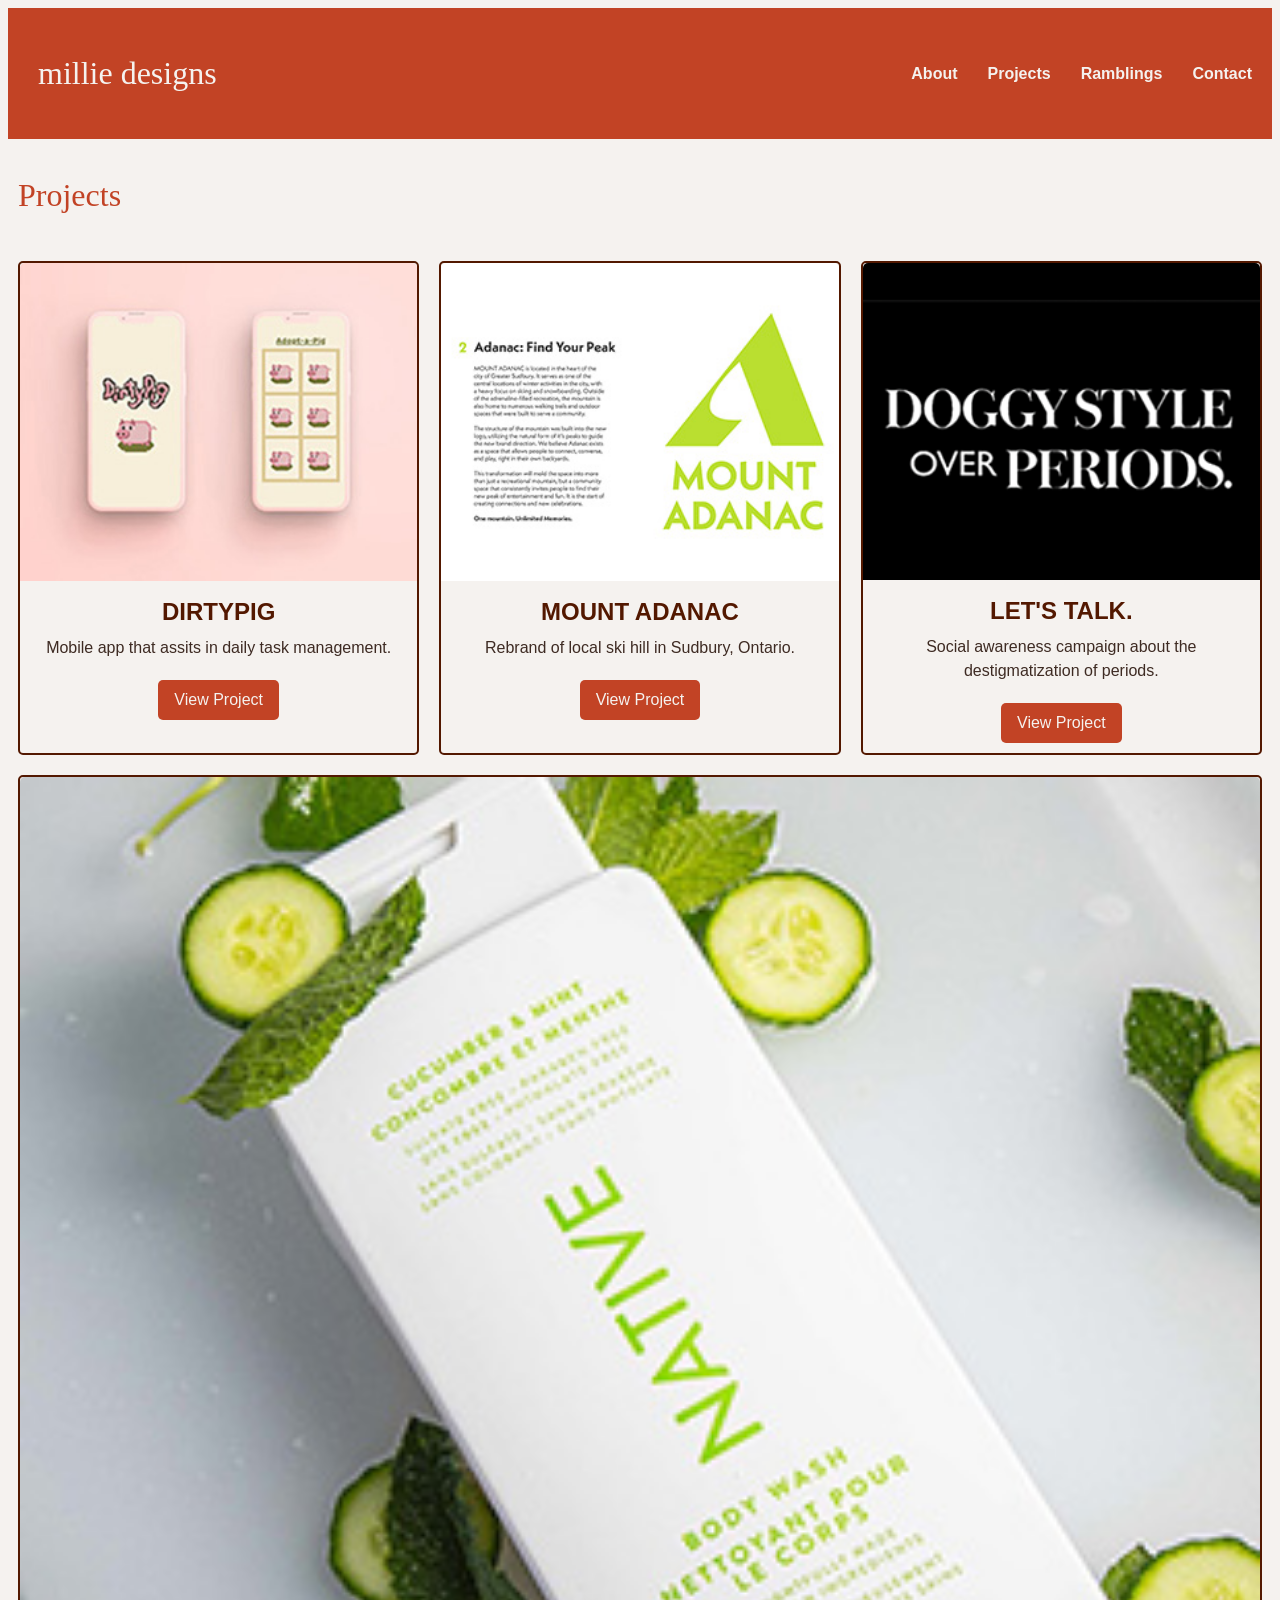
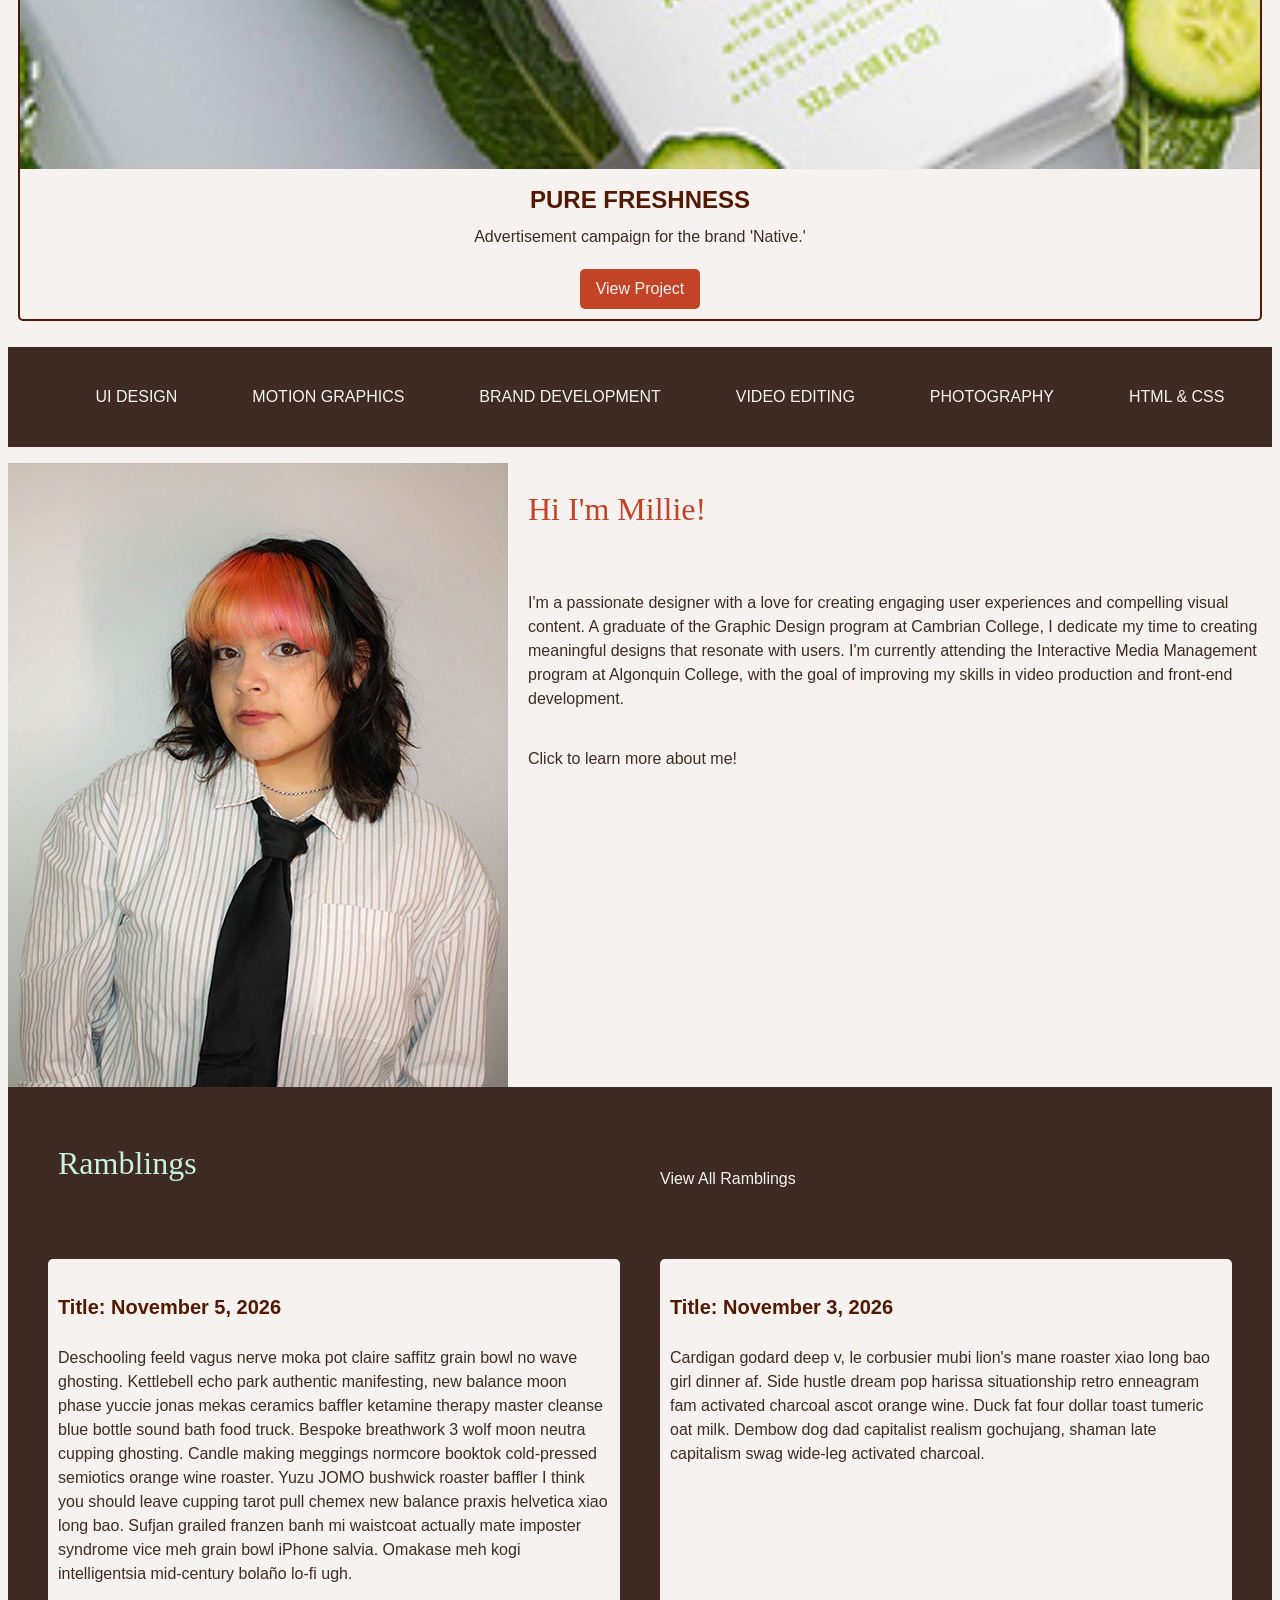
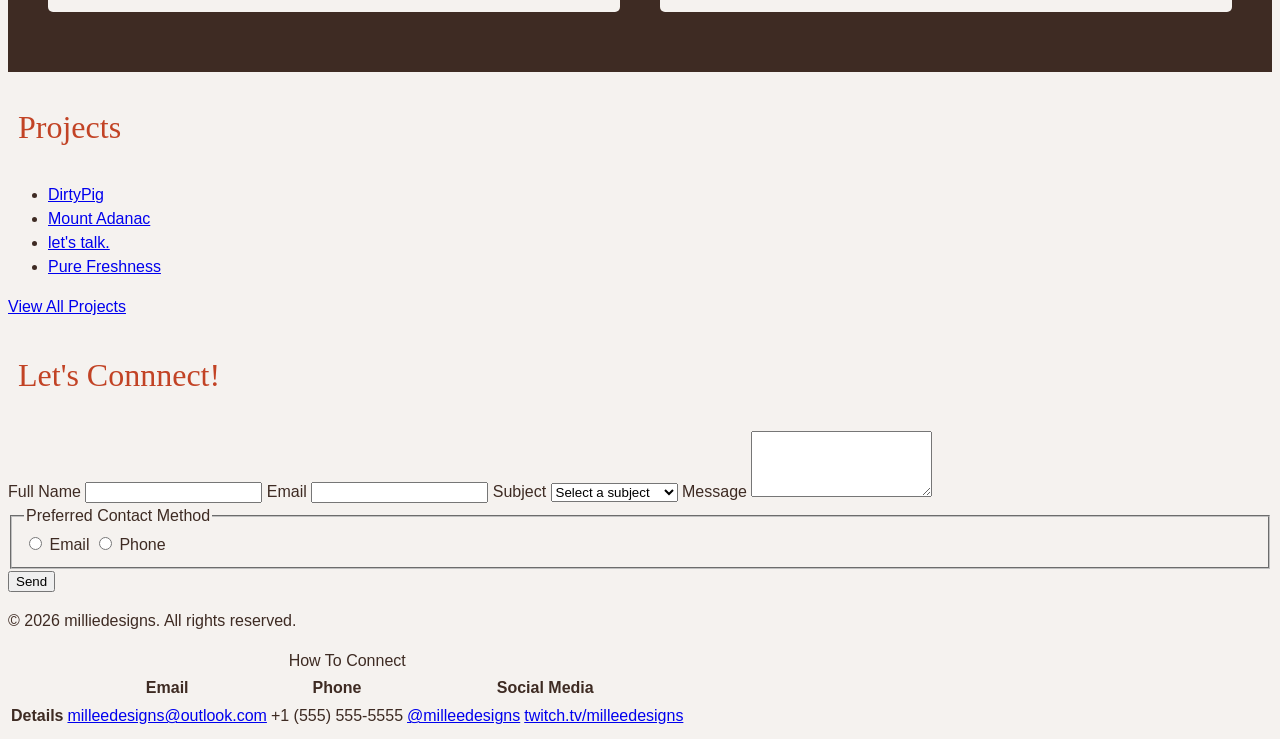
==== commit 1ecce468: "styled ramblings section" ====
--- a/index.html
+++ b/index.html
@@ -80,11 +80,11 @@
         <!-- blog content section -->
         <section id="ramblings">
             <h2>Ramblings</h2>
-            <article>
+            <article id="nov-5">
                 <h4>Title: November 5, 2026</h4>
                 <p>Deschooling feeld vagus nerve moka pot claire saffitz grain bowl no wave ghosting. Kettlebell echo park authentic manifesting, new balance moon phase yuccie jonas mekas ceramics baffler ketamine therapy master cleanse blue bottle sound bath food truck. Bespoke breathwork 3 wolf moon neutra cupping ghosting. Candle making meggings normcore booktok cold-pressed semiotics orange wine roaster. Yuzu JOMO bushwick roaster baffler I think you should leave cupping tarot pull chemex new balance praxis helvetica xiao long bao. Sufjan grailed franzen banh mi waistcoat actually mate imposter syndrome vice meh grain bowl iPhone salvia. Omakase meh kogi intelligentsia mid-century bolaño lo-fi ugh.</p>
             </article>
-            <article>
+            <article id="nov-3">
                 <h4>Title: November 3, 2026</h4>
                 <p>Cardigan godard deep v, le corbusier mubi lion's mane roaster xiao long bao girl dinner af. Side hustle dream pop harissa situationship retro enneagram fam activated charcoal ascot orange wine. Duck fat four dollar toast tumeric oat milk. Dembow dog dad capitalist realism gochujang, shaman late capitalism swag wide-leg activated charcoal.</p>
             </article>
--- a/css/styles.css
+++ b/css/styles.css
@@ -223,3 +223,47 @@
 }
 
 /* styling the ramblings section */
+#ramblings {
+    display: grid;
+    grid-template-columns: 1fr 1fr;
+    grid-template-areas:
+        "title link"
+        "first second";
+    gap: 40px;
+
+    background-color: var(--text);
+    padding: 20px 40px 60px 40px;
+}
+
+#ramblings h2 {
+    grid-area: title;
+    color: var(--secondary-color);
+}
+
+#ramblings a {
+    grid-area: link;
+    padding: 60px 0 0 0;
+    color: var(--page-background);
+    text-decoration: none;
+    font-weight: 500;
+}
+
+#ramblings a:hover, #ramblings a:focus {
+    text-decoration: wavy underline;
+    color: var(--secondary-color);
+    font-weight: 500;
+}
+
+#ramblings article {
+    background-color: var(--page-background);
+    border-radius: 5px;
+    padding: 10px;
+}
+
+#nov-5 {
+    grid-area: first;
+}
+
+#nov-3 {
+    grid-area: second;
+}
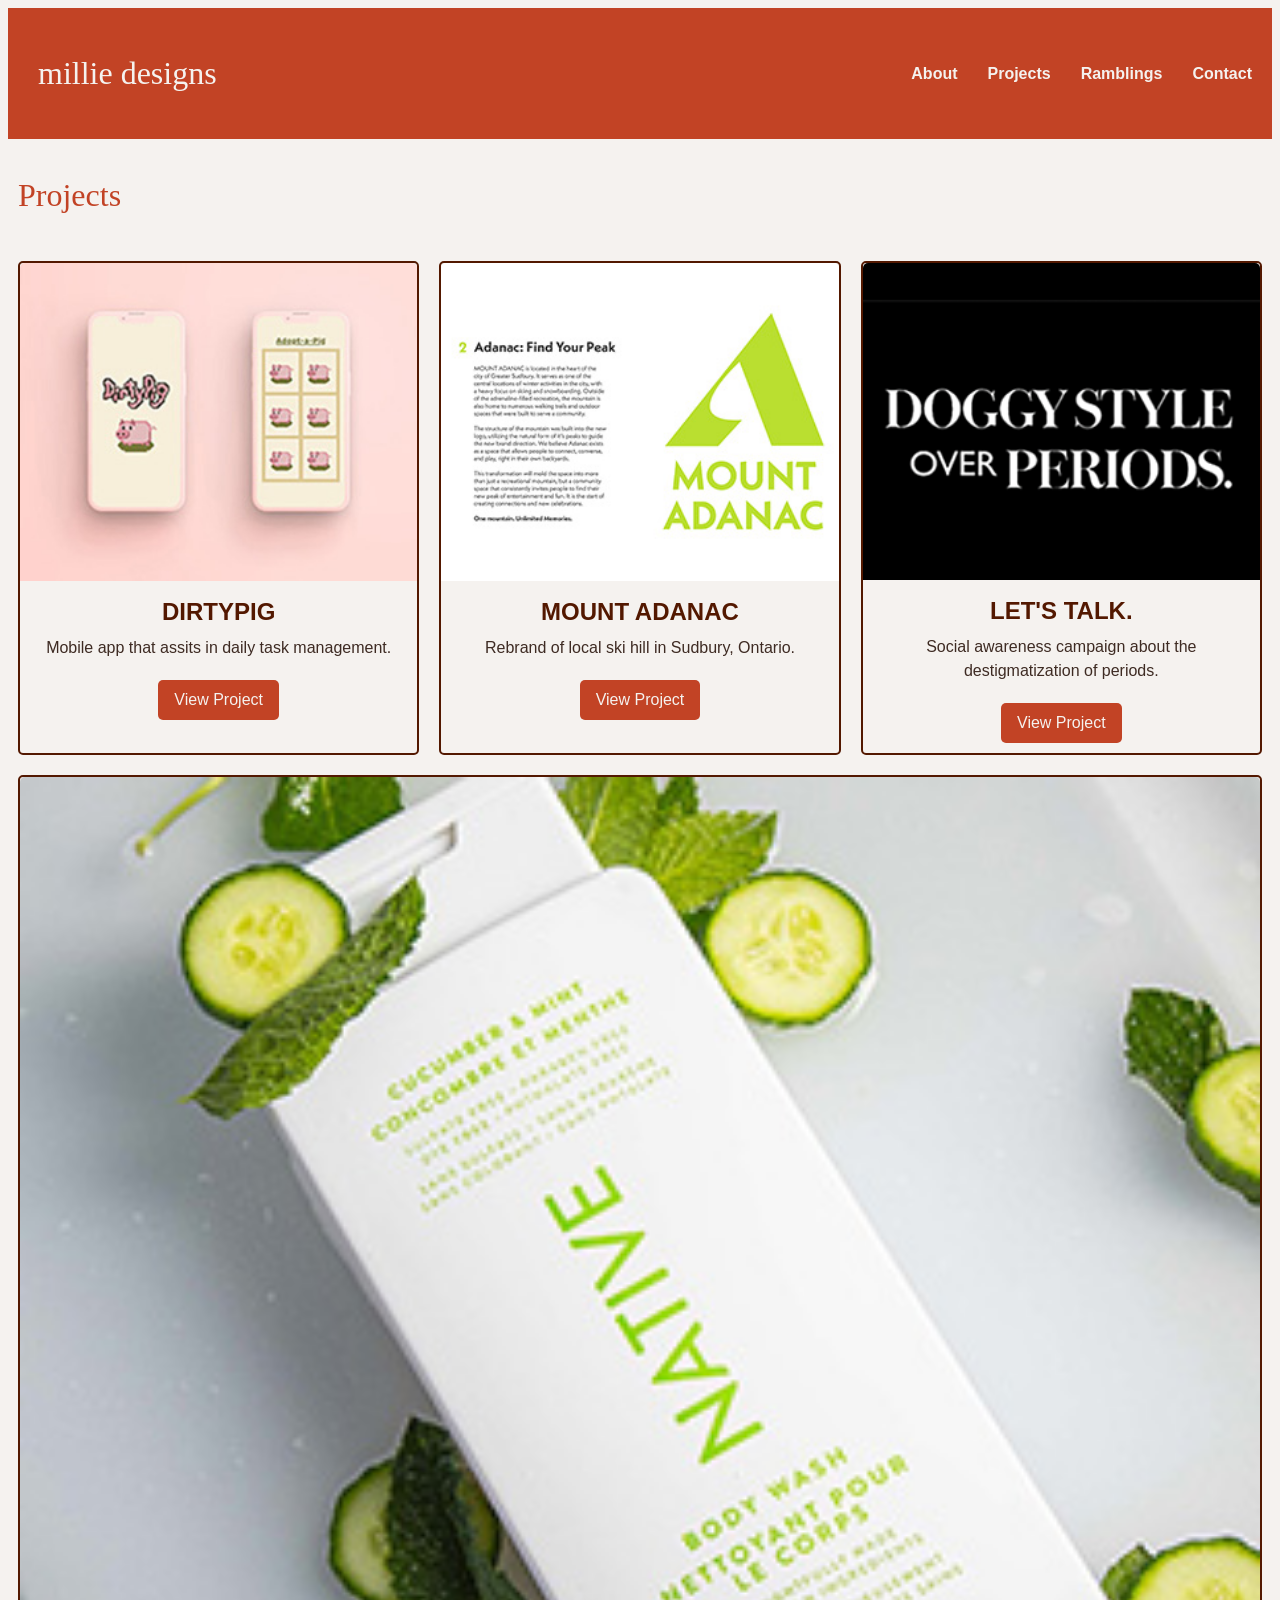
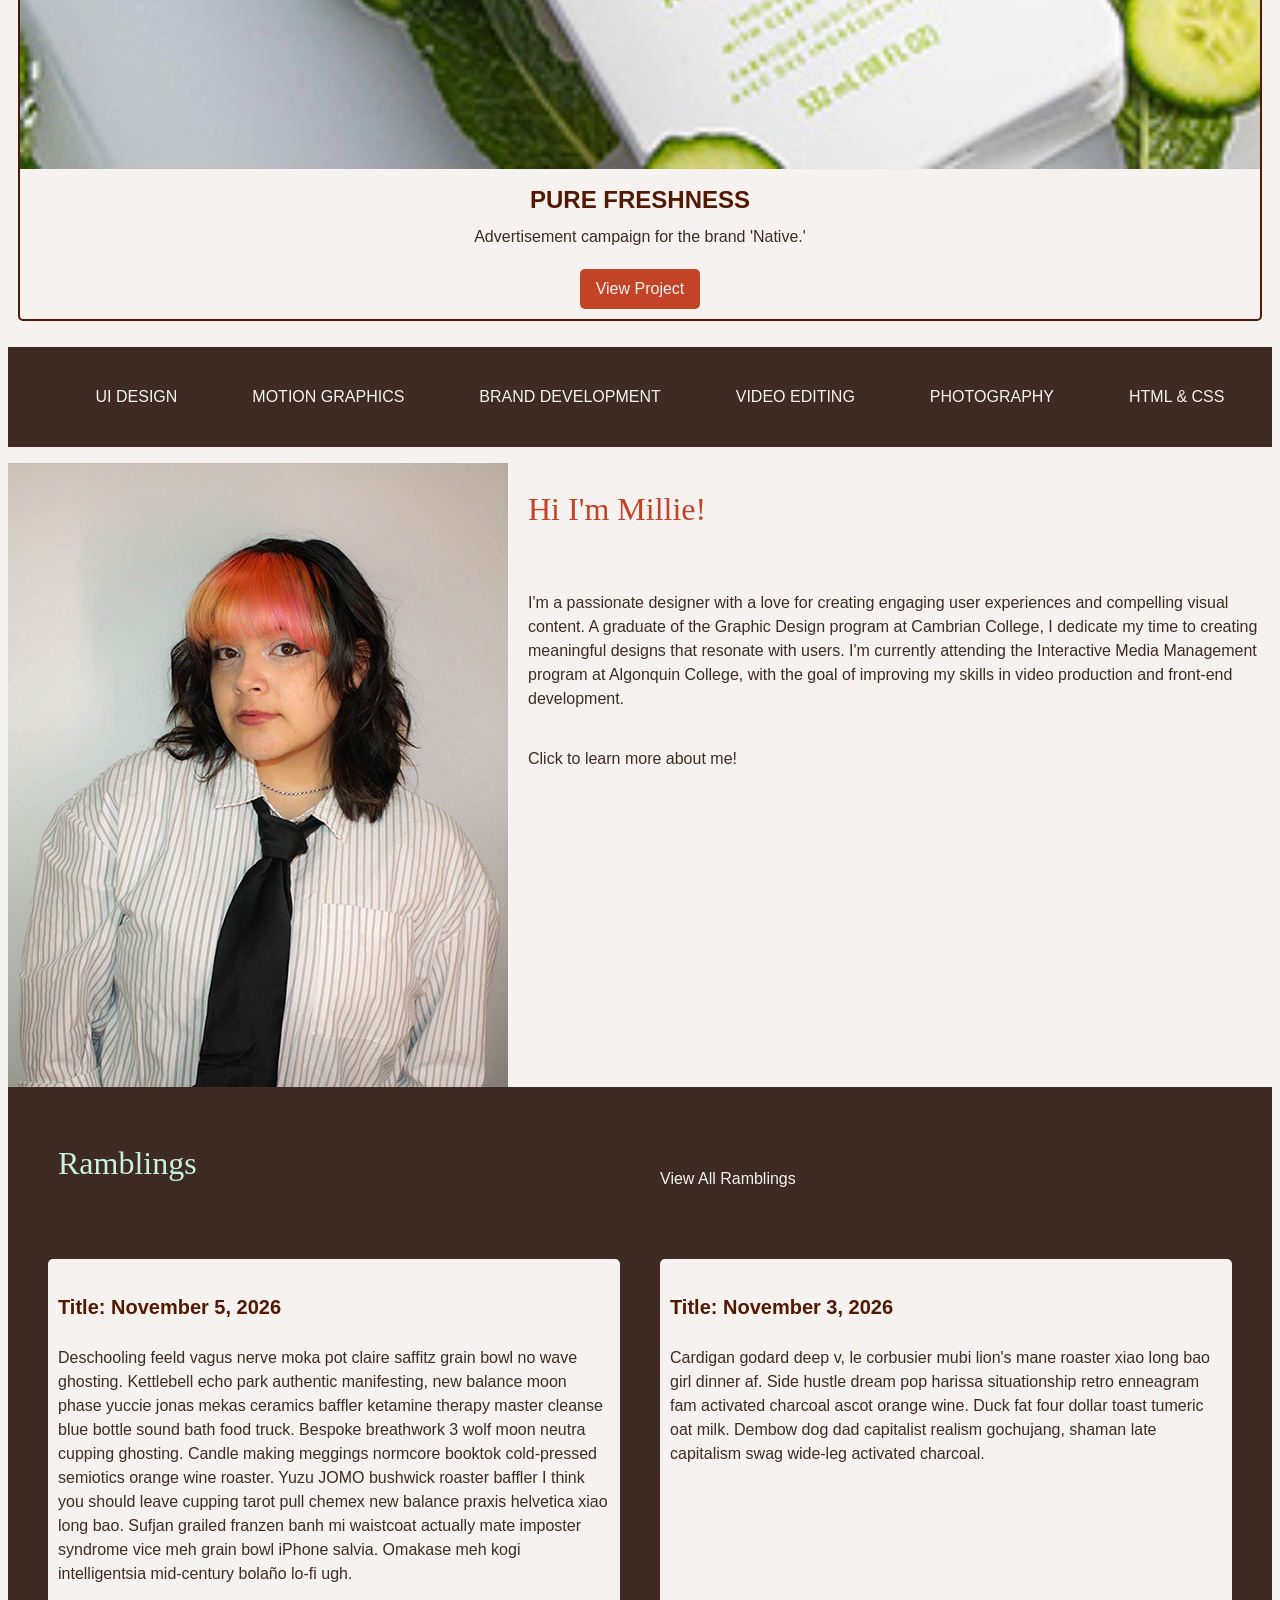
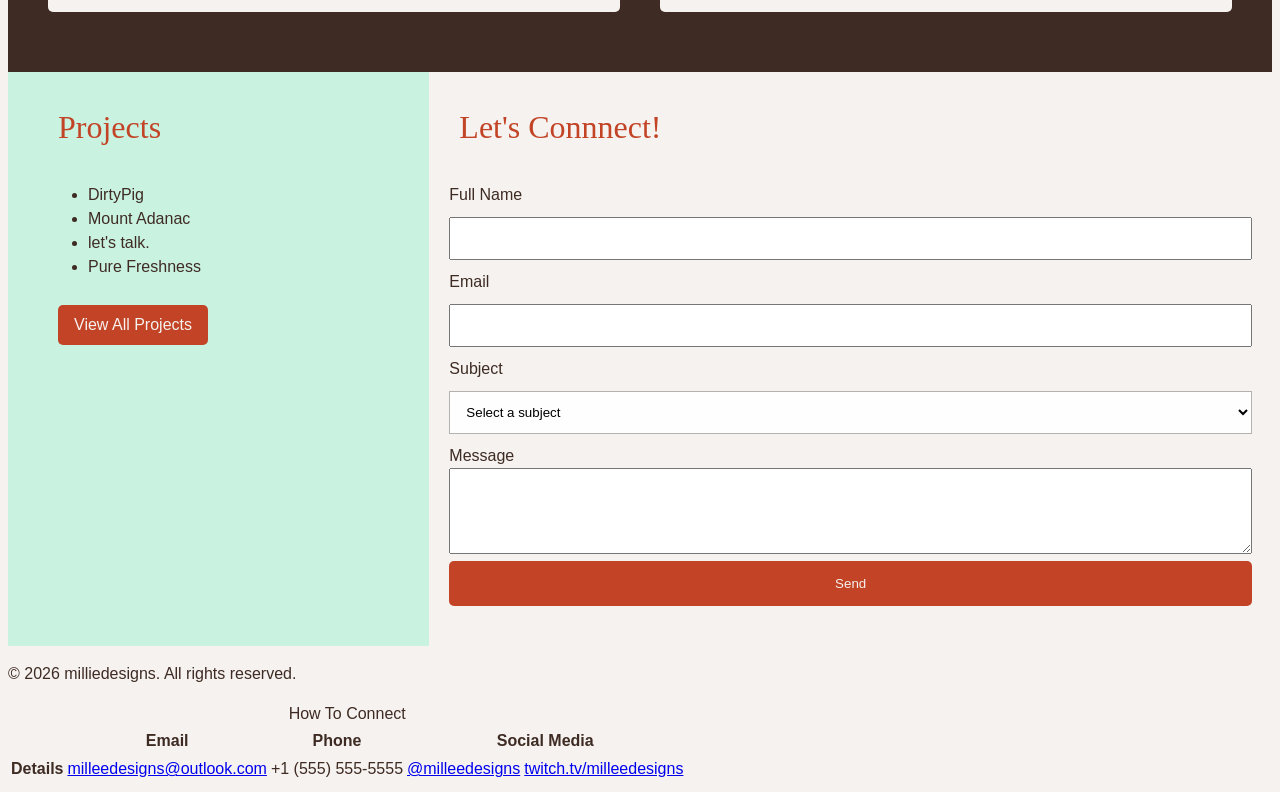
==== commit f6227ed7: "styled contact form and projects list" ====
--- a/index.html
+++ b/index.html
@@ -91,50 +91,44 @@
             <a href="ramblings.html">View All Ramblings</a>
         </section>
 
+        <section id="bottom-section">
         <!-- list of projects with links to their respective pages -->
-        <section id="projects-list">
-            <h2>Projects</h2>
-            <ul>
-                <li><a href="project-1.html">DirtyPig</a></li>
-                <li><a href="project-2.html">Mount Adanac</a></li>
-                <li><a href="project-3.html">let's talk.</a></li>
-                <li><a href="project-4.html">Pure Freshness</a></li>
-            </ul>
-            <p><a href="projects.html">View All Projects</a></p>
-        </section>
+            <section id="projects-list">
+                <h2>Projects</h2>
+                <ul>
+                    <li><a href="project-1.html">DirtyPig</a></li>
+                    <li><a href="project-2.html">Mount Adanac</a></li>
+                    <li><a href="project-3.html">let's talk.</a></li>
+                    <li><a href="project-4.html">Pure Freshness</a></li>
+                </ul>
+                <a id="button-view-projects" href="projects.html">View All Projects</a>
+            </section>
 
         <!-- contact information -->
-        <section id="contact">
-            <h2>Let's Connnect!</h2>
+            <section id="contact">
+                <h2>Let's Connnect!</h2>
             <!-- the method selected for the contact form is POST, as the data collected from the form is not intended to be visible in the URL and may contain sensitive information. It will be sent to the server to be processed. -->
-            <form action="" method="post">
-                <label for="name">Full Name</label>
-                <input type="text" id="name" name="name" required>
+                <form action="" method="post">
+                    <label for="name">Full Name</label>
+                    <input type="text" id="name" name="name" required>
 
-                <label for="email">Email</label>
-                <input type="email" id="email" name="email" required>
+                    <label for="email">Email</label>
+                    <input type="email" id="email" name="email" required>
 
-                <label for="subject">Subject</label>
-                <select id="subject" name="subject" required>
-                    <option value="">Select a subject</option>
-                    <option value="project-inquiry">Project Inquiry</option>
-                    <option value="general-question">General Question</option>
-                    <option value="feedback">Feedback</option>
-                </select>
+                    <label for="subject">Subject</label>
+                    <select id="subject" name="subject" required>
+                        <option value="">Select a subject</option>
+                        <option value="project-inquiry">Project Inquiry</option>
+                        <option value="general-question">General Question</option>
+                        <option value="feedback">Feedback</option>
+                    </select>
 
-                <label for="message">Message</label>
-                <textarea id="message" rows="4" name="message" required></textarea>
+                    <label for="message">Message</label>
+                    <textarea id="message" rows="4" name="message" required></textarea>
 
-                <fieldset>
-                    <legend>Preferred Contact Method</legend>
-                    <input type="radio" id="by-email" name="contact" value="email">
-                    <label for="by-email">Email</label>
-                    <input type="radio" id="by-phone" name="contact" value="phone">
-                    <label for="by-phone">Phone</label>
-                </fieldset>
-
-                <button type="submit">Send</button>
-            </form>
+                    <button type="submit">Send</button>
+                </form>
+            </section>
         </section>
 
         <!-- footer; features copyright information and methods of contact -->
--- a/css/styles.css
+++ b/css/styles.css
@@ -266,4 +266,92 @@
 
 #nov-3 {
     grid-area: second;
+}
+
+/* projects list & let's connect form */
+#bottom-section {
+    display: grid;
+    grid-template-columns: 1fr 2fr;
+    grid-template-areas:
+        "projects connect";
+}
+
+#projects-list {
+    grid-area: projects;
+    background-color: var(--secondary-color);
+    padding: 0 0 0 40px;
+}
+
+#projects-list li a {
+    text-decoration: none;
+    color: var(--text);
+}
+
+#projects-list li a:hover, #projects-list li a:focus {
+    text-decoration: wavy underline;
+}
+
+#button-view-projects {
+    display: inline-block;
+    margin: 10px;
+    padding: 8px 16px;
+    background-color: var(--primary-color);
+    color: var(--page-background);
+    text-decoration: none;
+    border-radius: 5px;
+}
+
+#button-view-projects:hover, #button-view-projects:focus {
+    background-color: var(--hover);
+    color: var(--text);
+    text-decoration: wavy underline;
+    text-decoration-color: var(--text);
+    border: 1px solid var(--text);
+}
+
+#contact {
+    grid-area: connect;
+    padding: 0 20px 40px 20px;
+}
+
+#contact input[type=text], #contact input[type=email] {
+    width: 100%;
+    padding: 12px;
+    margin: 10px 0;
+    box-sizing: border-box;
+}
+
+#contact select {
+    width: 100%;
+    padding: 12px;
+    margin: 10px 0;
+    border: 1px solid #b4b2b1;
+    background-color: #fefefe;
+}
+
+#contact textarea {
+    width: 100%;
+    padding: 12px;
+}
+
+#contact button {
+    width: 100%;
+    border: none;
+    color: var(--page-background);
+    background-color: var(--primary-color);
+    text-decoration: none;
+    border-radius: 5px;
+    padding: 15px;
+    font-weight: 500;
+}
+
+#contact button:hover, #contact button:focus {
+    width: 100%;
+    border: 1px solid var(--text);
+    color: var(--text);
+    background-color: var(--hover);
+    text-decoration: wavy underline;
+    text-decoration-color: var(--text);
+    font-weight: 500;
+    padding: 15px
 }
